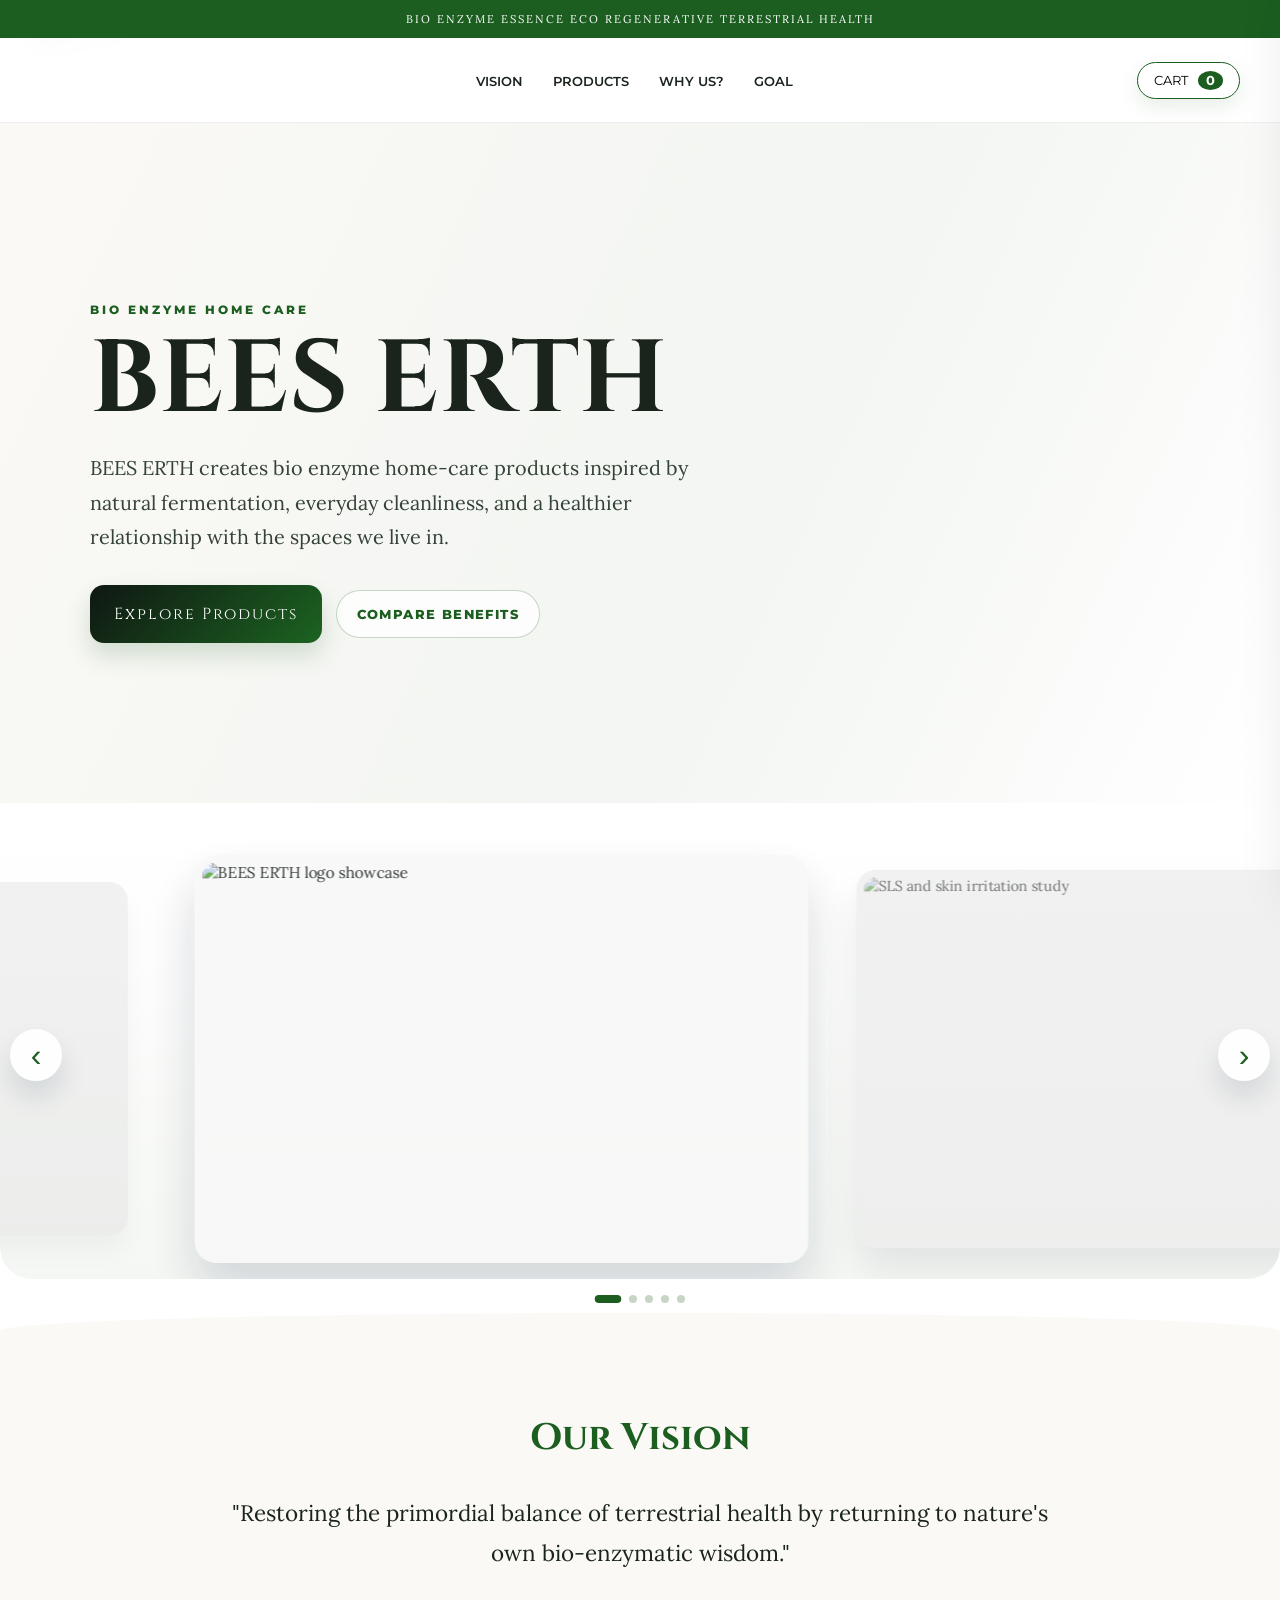
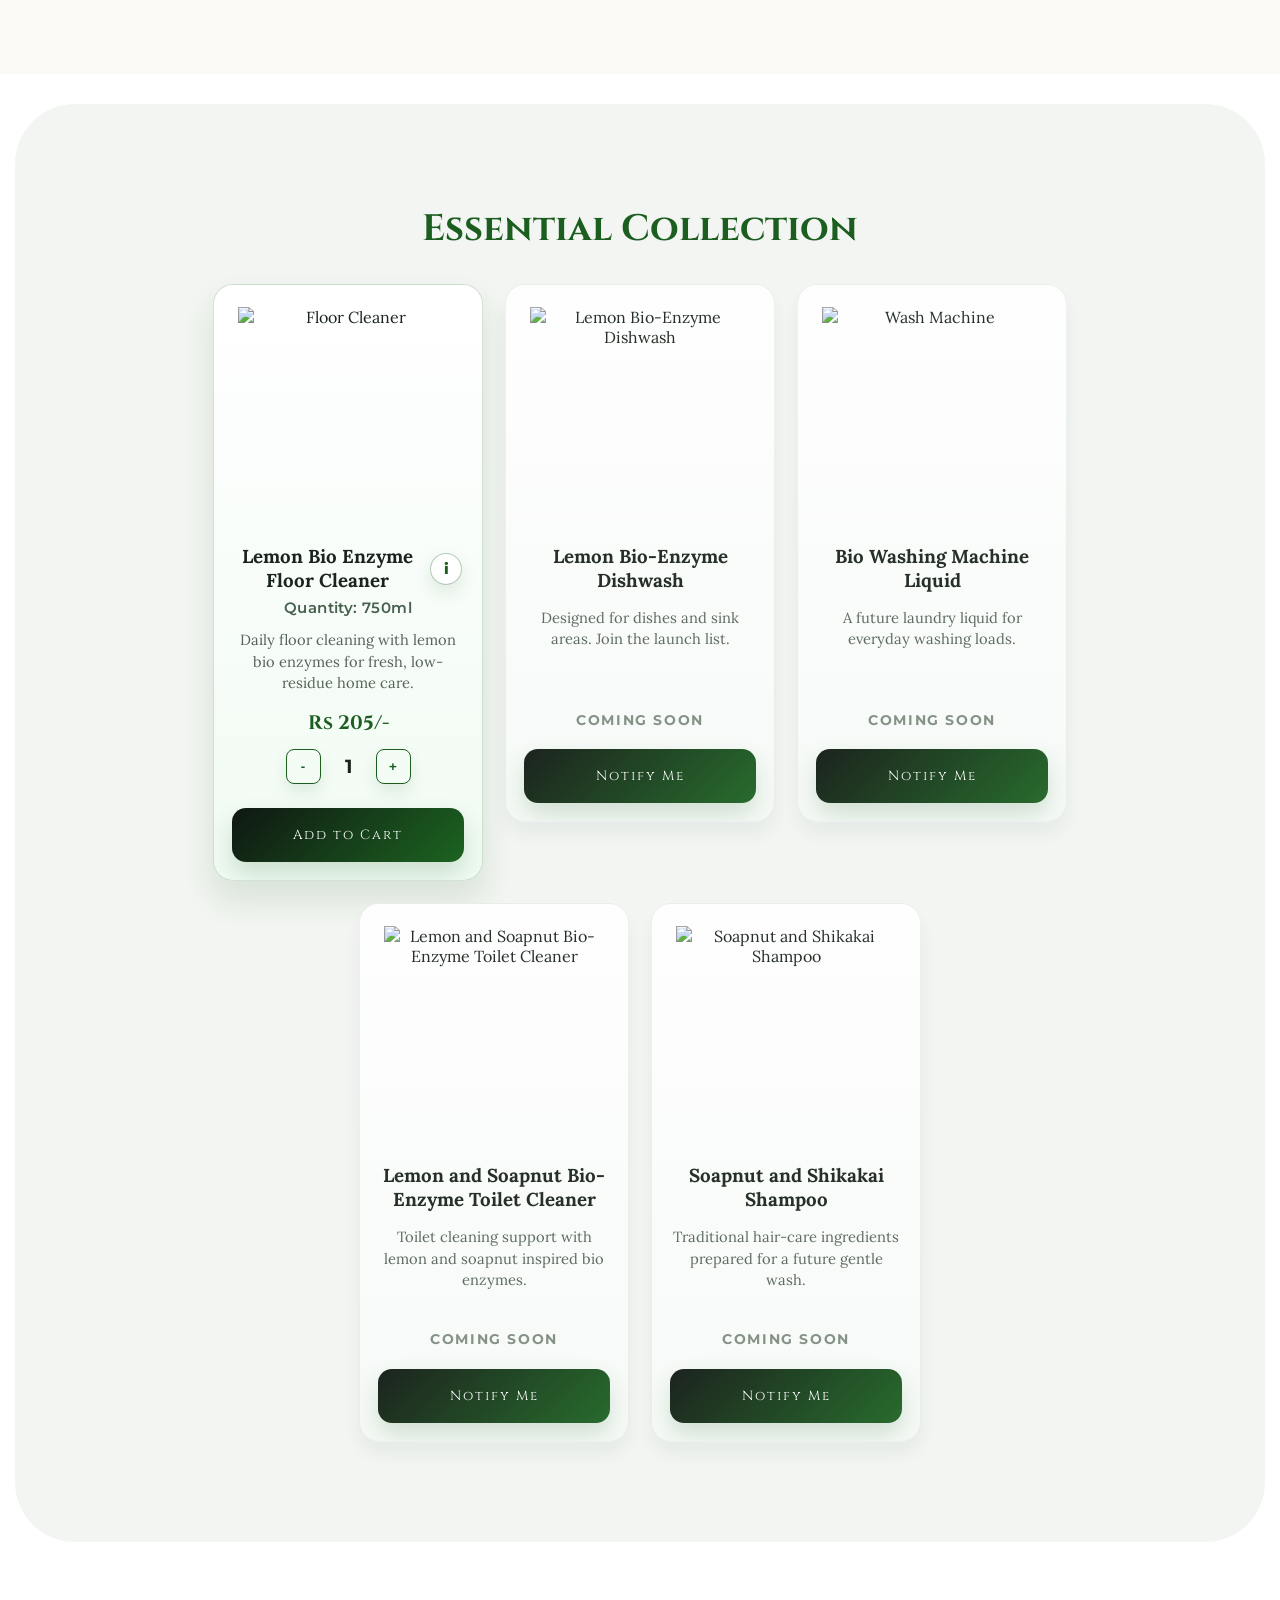
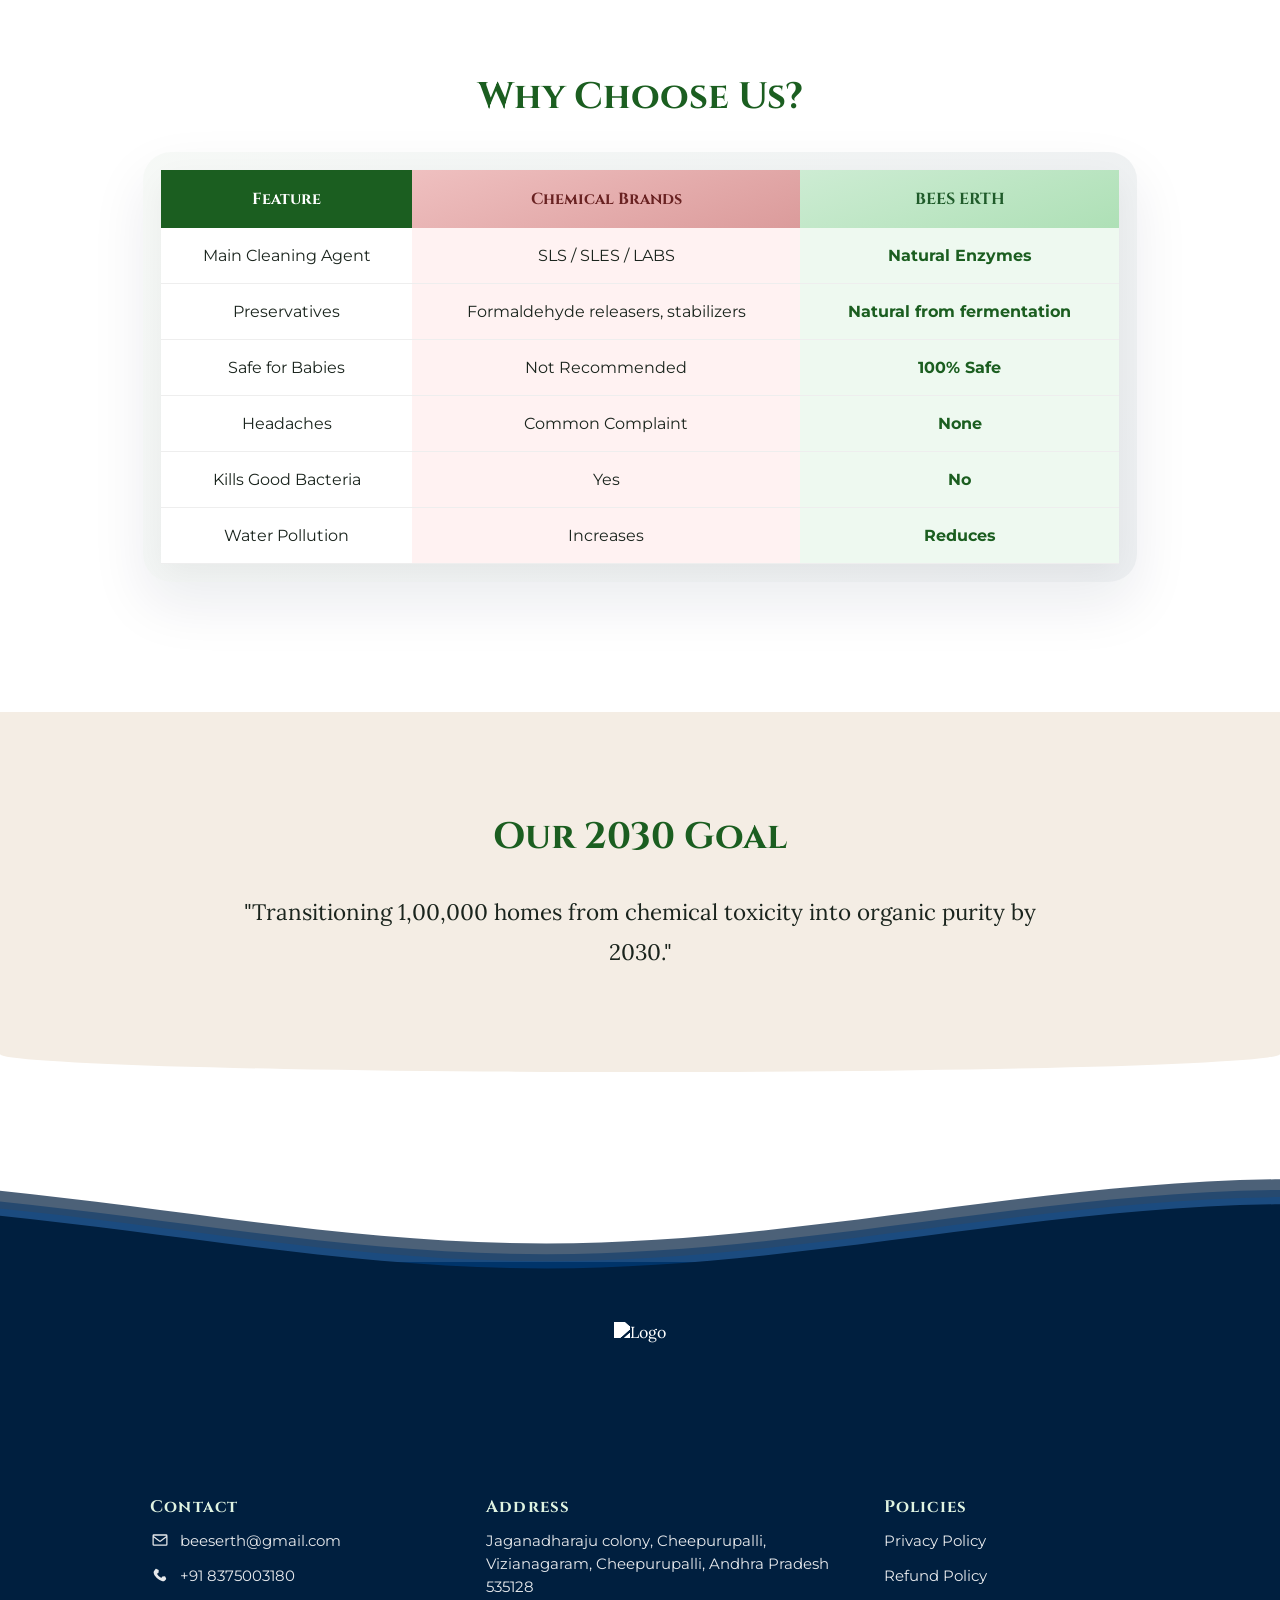
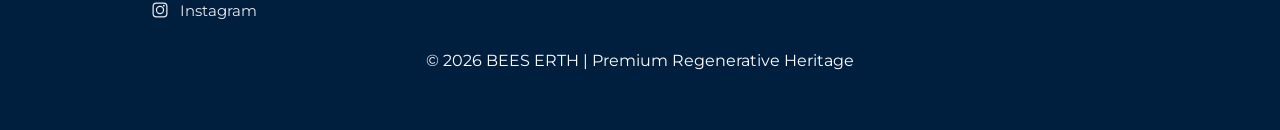
==== BEES ERTH V_1.2(06-05-26)/index.html @ 1b0a744f "Add files via upload" ====
<!DOCTYPE html>
<html lang="en">
<head>
    <meta charset="UTF-8">
    <meta name="viewport" content="width=device-width, initial-scale=1.0">
    <title>BEES ERTH | Bio Enzyme Home Care</title>
    <meta name="description" content="BEES ERTH makes bio enzyme home-care products for cleaner homes with fewer harsh chemical residues. Order Lemon Bio Enzyme Floor Cleaner online.">
    <link rel="preconnect" href="https://fonts.googleapis.com">
    <link rel="preconnect" href="https://fonts.gstatic.com" crossorigin>
    <link rel="stylesheet" href="style.css?v=20260501-5">
    <link href="https://fonts.googleapis.com/css2?family=Cinzel:wght@400;700&family=Lora:ital,wght@0,400;1,400&family=Montserrat:wght@300;600;800&display=swap" rel="stylesheet">
</head>
<body>
    <div class="top-banner">
        <span>Bio Enzyme Essence Eco Regenerative Terrestrial Health</span>
    </div>

    <header class="main-header">
        <div class="header-content">
            <button class="logo-home" type="button" onclick="reloadHome()" aria-label="Reload homepage">
                <img src="assets/logos/logo.png" alt="BEES ERTH" class="brand-logo" decoding="async" fetchpriority="high">
            </button>
            <nav class="nav-center">
                <ul>
                    <li><a href="#vision">Vision</a></li>
                    <li><a href="#product-section">Products</a></li>
                    <li><a href="#advantages">Why Us?</a></li>
                    <li><a href="#goal">Goal</a></li>
                </ul>
            </nav>
            <button class="cart-trigger" type="button" onclick="toggleCart()" aria-label="Open cart">
                <span class="cart-text">CART</span>
                <span id="cart-count">0</span>
            </button>
        </div>
    </header>

    <main>
        <section class="hero-section" aria-labelledby="hero-title">
            <div class="hero-copy">
                <p class="hero-kicker">Bio enzyme home care</p>
                <h1 id="hero-title">BEES ERTH</h1>
                <p class="hero-lede">BEES ERTH creates bio enzyme home-care products inspired by natural fermentation, everyday cleanliness, and a healthier relationship with the spaces we live in.</p>
                <div class="hero-actions">
                    <a class="btn-royal hero-primary" href="#product-section">Explore Products</a>
                    <a class="hero-secondary" href="#advantages">Compare Benefits</a>
                </div>
            </div>
        </section>

        <section class="marquee-section" aria-label="Highlights carousel">
            <div class="carousel-shell">
                <button class="carousel-arrow prev" type="button" aria-label="Previous slide">&#8249;</button>
                <div class="carousel-viewport">
                    <div class="marquee-track">
                        <div class="carousel-slide">
                            <img src="assets/logos/beeserth-logo-wb.png" alt="BEES ERTH logo showcase" decoding="async" fetchpriority="high">
                        </div>
                        <div class="carousel-slide">
                            <img src="assets/images/carousel/sls-skin-irritation.png" alt="SLS and skin irritation study" decoding="async">
                        </div>
                        <div class="carousel-slide">
                            <img src="assets/images/carousel/household-detergents-skin-damage.png" alt="Household detergents and skin damage study" decoding="async">
                        </div>
                        <div class="carousel-slide">
                            <img src="assets/images/carousel/indoor-chemical-exposure-air-quality.png" alt="Indoor chemical exposure and air quality study" decoding="async">
                        </div>
                        <div class="carousel-slide">
                            <img src="assets/images/carousel/laundry-detergents-barrier-harm.png" alt="Laundry detergents and barrier harm study" decoding="async">
                        </div>
                    </div>
                </div>
                <button class="carousel-arrow next" type="button" aria-label="Next slide">&#8250;</button>
            </div>
            <div class="carousel-dots" aria-label="Carousel pagination"></div>
        </section>

        <section id="vision" class="section-grade curve-top vision-bg">
            <h2 class="section-title">Our Vision</h2>
            <p class="premium-text italic">"Restoring the primordial balance of terrestrial health by returning to nature's own bio-enzymatic wisdom."</p>
        </section>

        <section id="product-section" class="section-grade curve-both product-bg">
            <h2 class="section-title">Essential Collection</h2>
            <div class="product-grid">
                <div class="product-card live-product-card">
                    <img src="assets/images/products/floor-cleaner.jpeg" alt="Floor Cleaner" class="product-bottle-shot" loading="lazy" decoding="async">
                    <div class="product-title-row">
                        <h3>Lemon Bio Enzyme Floor Cleaner</h3>
                        <button class="product-info-btn" type="button" onclick="openProductInfoModal()" aria-label="View floor cleaner information">i</button>
                    </div>
                    <p class="product-size">Quantity: 750ml</p>
                    <p class="product-summary">Daily floor cleaning with lemon bio enzymes for fresh, low-residue home care.</p>
                    <div class="product-pricing product-pricing-inline">
                        <span class="product-sale-price-inline">Rs 205/-</span>
                    </div>
                    <div class="item-qty-selector">
                        <button type="button" onclick="changeLocalQty('qty-floor-cleaner', -1)" aria-label="Decrease floor cleaner quantity">-</button>
                        <span id="qty-floor-cleaner">1</span>
                        <button type="button" onclick="changeLocalQty('qty-floor-cleaner', 1)" aria-label="Increase floor cleaner quantity">+</button>
                    </div>
                    <button class="btn-royal notify-btn" type="button" onclick="addToCart('Lemon Bio Enzyme Floor Cleaner', 205, 'qty-floor-cleaner', 'assets/images/products/floor-cleaner.jpeg')">Add to Cart</button>
                </div>
                <div class="product-card coming-soon-card">
                    <img src="assets/images/products/dishwash.png" alt="Lemon Bio-Enzyme Dishwash" class="product-bottle-shot" loading="lazy" decoding="async">
                    <h3>Lemon Bio-Enzyme Dishwash</h3>
                    <p class="product-summary">Designed for dishes and sink areas. Join the launch list.</p>
                    <div class="product-card-spacer" aria-hidden="true"></div>
                    <div class="coming-soon-note">Coming Soon</div>
                    <button class="btn-royal notify-btn" type="button" onclick="openNotifyModal('Lemon Bio-Enzyme Dishwash')">Notify Me</button>
                </div>
                <div class="product-card coming-soon-card">
                    <img src="assets/images/products/washing-machine-liquid.png" alt="Wash Machine" class="product-bottle-shot" loading="lazy" decoding="async">
                    <h3>Bio Washing Machine Liquid</h3>
                    <p class="product-summary">A future laundry liquid for everyday washing loads.</p>
                    <div class="product-card-spacer" aria-hidden="true"></div>
                    <div class="coming-soon-note">Coming Soon</div>
                    <button class="btn-royal notify-btn" type="button" onclick="openNotifyModal('Bio Washing Machine Liquid')">Notify Me</button>
                </div>
                <div class="product-card coming-soon-card">
                    <img src="assets/images/products/toilet-cleaner.png" alt="Lemon and Soapnut Bio-Enzyme Toilet Cleaner" class="product-bottle-shot" loading="lazy" decoding="async">
                    <h3>Lemon and Soapnut Bio-Enzyme Toilet Cleaner</h3>
                    <p class="product-summary">Toilet cleaning support with lemon and soapnut inspired bio enzymes.</p>
                    <div class="product-card-spacer" aria-hidden="true"></div>
                    <div class="coming-soon-note">Coming Soon</div>
                    <button class="btn-royal notify-btn" type="button" onclick="openNotifyModal('Lemon and Soapnut Bio-Enzyme Toilet Cleaner')">Notify Me</button>
                </div>
                <div class="product-card coming-soon-card">
                    <img src="assets/images/products/shampoo.png" alt="Soapnut and Shikakai Shampoo" class="product-bottle-shot" loading="lazy" decoding="async">
                    <h3>Soapnut and Shikakai Shampoo</h3>
                    <p class="product-summary">Traditional hair-care ingredients prepared for a future gentle wash.</p>
                    <div class="product-card-spacer" aria-hidden="true"></div>
                    <div class="coming-soon-note">Coming Soon</div>
                    <button class="btn-royal notify-btn" type="button" onclick="openNotifyModal('Soapnut and Shikakai Shampoo')">Notify Me</button>
                </div>
            </div>
        </section>

        <section id="advantages" class="section-grade curve-both advantages-bg">
            <h2 class="section-title">Why Choose Us?</h2>
            <div class="table-wrapper">
                <table class="premium-table">
                    <thead>
                        <tr><th>Feature</th><th>Chemical Brands</th><th>BEES ERTH</th></tr>
                    </thead>
                    <tbody>
                        <tr><td>Main Cleaning Agent</td><td>SLS / SLES / LABS</td><td class="better">Natural Enzymes</td></tr>
                        <tr><td>Preservatives</td><td>Formaldehyde releasers, stabilizers</td><td class="better">Natural from fermentation</td></tr>
                        <tr><td>Safe for Babies</td><td>Not Recommended</td><td class="better">100% Safe</td></tr>
                        <tr><td>Headaches</td><td>Common Complaint</td><td class="better">None</td></tr>
                        <tr><td>Kills Good Bacteria</td><td>Yes</td><td class="better">No</td></tr>
                        <tr><td>Water Pollution</td><td>Increases</td><td class="better">Reduces</td></tr>
                    </tbody>
                </table>
            </div>
        </section>

        <section id="goal" class="section-grade curve-bottom goal-bg">
            <h2 class="section-title">Our 2030 Goal</h2>
            <p class="premium-text">"Transitioning 1,00,000 homes from chemical toxicity into organic purity by 2030."</p>
        </section>

        <div id="cart-backdrop" class="cart-backdrop" onclick="closeCart()" aria-hidden="true"></div>
        <div id="cart-drawer" class="cart-sidebar" aria-label="Shopping cart">
            <div class="cart-header">
                <h3>Your Selection</h3>
                <button class="close-btn" type="button" onclick="toggleCart()" aria-label="Close cart">X</button>
            </div>
            <div id="cart-items-list" class="cart-items-list"></div>
            <div class="cart-footer">
                <div class="total-row grand"><span>Total:</span><span>Rs <span id="cart-grand-total">0.00</span></span></div>
                <button class="btn-royal full-width" type="button" onclick="openCheckout()">Checkout Details</button>
            </div>
        </div>

        <div id="checkout-view" class="modal-overlay" style="display:none;" role="dialog" aria-modal="true" aria-labelledby="checkout-title">
            <div class="modal-content">
                <div class="modal-header">
                    <h2 id="checkout-title">Delivery Details</h2>
                    <button class="close-btn" type="button" onclick="closeCheckout()" aria-label="Close delivery details">X</button>
                </div>
                <div class="modal-scroll">
                    <div class="form-grid delivery-grid">
                        <div class="form-field full-width required-field">
                            <label for="custName">Full Name</label>
                            <input type="text" id="custName" placeholder="Enter full name" required>
                        </div>
                        <div class="form-field required-field">
                            <label for="custPhone">WhatsApp Number</label>
                            <input type="tel" id="custPhone" placeholder="Enter WhatsApp number" required>
                        </div>
                        <div class="form-field">
                            <label for="custAltPhone">Alternate Number</label>
                            <input type="tel" id="custAltPhone" placeholder="Enter alternate number">
                        </div>
                        <div class="form-field full-width">
                            <label for="custMail">Email Address</label>
                            <input type="email" id="custMail" placeholder="Enter email address">
                        </div>
                        <div class="form-field full-width required-field">
                            <label for="addAddress">Address</label>
                            <textarea id="addAddress" placeholder="Enter complete delivery address" rows="3" required></textarea>
                        </div>
                        <div class="form-field required-field">
                            <label for="addState">State</label>
                            <input type="text" id="addState" placeholder="Enter state" required>
                        </div>
                        <div class="form-field required-field">
                            <label for="addPin">Pincode</label>
                            <input type="text" id="addPin" placeholder="Enter pincode" maxlength="6" required>
                        </div>
                        <div class="form-field full-width">
                            <label for="addLandmark">Landmark</label>
                            <input type="text" id="addLandmark" placeholder="Enter nearby landmark">
                        </div>
                    </div>
                    <div id="checkout-feedback" class="checkout-feedback hidden" aria-live="polite"></div>
                    <div id="checkout-confirmation" class="checkout-confirmation hidden">
                        <p id="checkout-confirmation-text"></p>
                        <div class="checkout-confirmation-actions">
                            <button class="btn-royal secondary-btn" type="button" onclick="cancelOrderConfirmation()">Edit Details</button>
                            <button class="btn-royal" id="confirmOrderBtn" type="button" onclick="finalizeOrder()">Confirm Order</button>
                        </div>
                    </div>
                    <button class="btn-royal full-width" id="submitBtn" type="button" onclick="prepareOrder()">Place Order</button>
                </div>
            </div>
        </div>

        <div id="notify-view" class="modal-overlay" style="display:none;" role="dialog" aria-modal="true" aria-labelledby="notify-title">
            <div class="modal-content notify-modal">
                <div class="modal-header">
                    <h2 id="notify-title">Notify Me</h2>
                    <button class="close-btn" type="button" onclick="closeNotifyModal()" aria-label="Close notify me form">X</button>
                </div>
                <div class="modal-scroll">
                    <div class="notify-intro">
                        <p class="notify-product-label">Product</p>
                        <p id="notify-product-name" class="notify-product-name"></p>
                    </div>
                    <div class="form-grid notify-grid">
                        <div class="form-field full-width required-field">
                            <label for="notifyName">Full Name</label>
                            <input type="text" id="notifyName" placeholder="Enter your name" required>
                        </div>
                        <div class="form-field required-field">
                            <label for="notifyPhone">WhatsApp Number</label>
                            <input type="tel" id="notifyPhone" placeholder="Enter WhatsApp number" required>
                        </div>
                        <div class="form-field">
                            <label for="notifyEmail">Email Address</label>
                            <input type="email" id="notifyEmail" placeholder="Enter email address">
                        </div>
                        <div class="form-field full-width required-field">
                            <label for="notifyAddress">Address</label>
                            <textarea id="notifyAddress" placeholder="Enter your address" rows="3" required></textarea>
                        </div>
                        <div class="form-field required-field">
                            <label for="notifyState">State</label>
                            <input type="text" id="notifyState" placeholder="Enter state" required>
                        </div>
                        <div class="form-field required-field">
                            <label for="notifyPin">Pincode</label>
                            <input type="text" id="notifyPin" placeholder="Enter pincode" maxlength="6" required>
                        </div>
                    </div>
                    <div id="notify-feedback" class="checkout-feedback hidden" aria-live="polite"></div>
                    <button class="btn-royal full-width" id="notifySubmitBtn" type="button" onclick="submitNotifyRequest()">Notify Me</button>
                </div>
            </div>
        </div>

        <div id="product-info-view" class="modal-overlay" style="display:none;" role="dialog" aria-modal="true" aria-labelledby="product-info-title">
            <div class="modal-content product-info-modal">
                <div class="modal-header">
                    <h2 id="product-info-title">Floor Cleaner Info</h2>
                    <button class="close-btn" type="button" onclick="closeProductInfoModal()" aria-label="Close floor cleaner information">X</button>
                </div>
                <div class="modal-scroll">
                    <div class="product-info-body">
                        <section>
                            <h3>Ingredients</h3>
                            <p>Fresh lemons, water.</p>
                        </section>
                        <section>
                            <h3>How to Use</h3>
                            <p>Mix 10 - 15 ml in 1 lt of water and mop the floor surface.</p>
                        </section>
                        <section>
                            <h3>Storage</h3>
                            <p>Keep bottle air tight, store in a dry place, and avoid direct sunlight.</p>
                        </section>
                        <section>
                            <h3>Based on Sarvam Concepts</h3>
                            <p>These are made from unique Sarvam Concepts in which we use fermentation for natural extraction of lemons, without using any chemical processing. For more details, connect with <a href="https://www.instagram.com/shailender_sga" target="_blank" rel="noreferrer">@shailender_sga</a> on Instagram.</p>
                        </section>
                    </div>
                </div>
            </div>
        </div>
    </main>

    <footer class="ocean-footer">
        <div class="wave-container">
            <svg class="waves" viewBox="0 24 150 28" preserveAspectRatio="none" shape-rendering="auto">
                <defs><path id="gentle-wave" d="M-160 44c30 0 58-18 88-18s 58 18 88 18 58-18 88-18 58 18 88 18 v44h-352z" /></defs>
                <g class="parallax">
                    <use href="#gentle-wave" x="48" y="0" fill="rgba(0, 31, 63, 0.7)" />
                    <use href="#gentle-wave" x="48" y="3" fill="rgba(0, 51, 102, 0.5)" />
                    <use href="#gentle-wave" x="48" y="5" fill="rgba(0, 82, 164, 0.3)" />
                    <use href="#gentle-wave" x="48" y="7" fill="#001F3F" />
                </g>
            </svg>
        </div>
        <div class="footer-bottom">
            <div class="footer-wrap">
                <img src="assets/logos/logo.png" alt="Logo" class="footer-logo" loading="lazy" decoding="async">
                <div class="footer-sections">
                    <div class="footer-section">
                        <h3>Contact</h3>
                        <a href="mailto:beeserth@gmail.com" class="footer-contact">
                            <span class="footer-icon" aria-hidden="true">
                                <svg viewBox="0 0 24 24" focusable="false"><path d="M3 6.75A1.75 1.75 0 0 1 4.75 5h14.5A1.75 1.75 0 0 1 21 6.75v10.5A1.75 1.75 0 0 1 19.25 19H4.75A1.75 1.75 0 0 1 3 17.25Zm1.5.43v.07l7.18 5.41a.5.5 0 0 0 .64 0l7.18-5.41v-.07a.25.25 0 0 0-.25-.25H4.75a.25.25 0 0 0-.25.25Zm15 1.95-6.28 4.73a2 2 0 0 1-2.42 0L4.5 9.13v8.12c0 .14.11.25.25.25h14.5a.25.25 0 0 0 .25-.25Z" fill="currentColor"/></svg>
                            </span>
                            <span>beeserth@gmail.com</span>
                        </a>
                        <a href="tel:+918375003180" class="footer-contact">
                            <span class="footer-icon" aria-hidden="true">
                                <svg viewBox="0 0 24 24" focusable="false"><path d="M6.62 4.93c.3-.3.74-.4 1.13-.24l2.17.9c.45.19.72.67.65 1.15l-.31 2.19a1.25 1.25 0 0 1-.8.98l-1.18.44a13.74 13.74 0 0 0 5.38 5.38l.44-1.18c.16-.43.54-.73.98-.8l2.19-.31c.48-.07.96.2 1.15.65l.9 2.17c.16.39.06.83-.24 1.13l-1.48 1.48c-.63.63-1.56.9-2.43.72-2.19-.46-4.98-1.92-7.3-4.24S4.84 11.62 4.38 9.43c-.18-.87.09-1.8.72-2.43Z" fill="currentColor"/></svg>
                            </span>
                            <span>+91 8375003180</span>
                        </a>
                        <a href="https://www.instagram.com/beeserth" target="_blank" class="footer-contact" rel="noreferrer">
                            <span class="footer-icon" aria-hidden="true">
                                <svg viewBox="0 0 24 24" focusable="false"><path d="M7.75 3h8.5A4.75 4.75 0 0 1 21 7.75v8.5A4.75 4.75 0 0 1 16.25 21h-8.5A4.75 4.75 0 0 1 3 16.25v-8.5A4.75 4.75 0 0 1 7.75 3m0 1.5A3.25 3.25 0 0 0 4.5 7.75v8.5a3.25 3.25 0 0 0 3.25 3.25h8.5a3.25 3.25 0 0 0 3.25-3.25v-8.5A3.25 3.25 0 0 0 16.25 4.5Zm8.88 1.13a1.12 1.12 0 1 1 0 2.24 1.12 1.12 0 0 1 0-2.24M12 7a5 5 0 1 1 0 10 5 5 0 0 1 0-10m0 1.5A3.5 3.5 0 1 0 12 15.5 3.5 3.5 0 0 0 12 8.5" fill="currentColor"/></svg>
                            </span>
                            <span>Instagram</span>
                        </a>
                    </div>
                    <div class="footer-section">
                        <h3>Address</h3>
                        <p>Jaganadharaju colony, Cheepurupalli, Vizianagaram, Cheepurupalli, Andhra Pradesh 535128</p>
                    </div>
                    <div class="footer-section">
                        <h3>Policies</h3>
                        <a href="privacy-policy.html">Privacy Policy</a>
                        <a href="refund-policy.html">Refund Policy</a>
                    </div>
                </div>
            </div>
            <p class="copy">&copy; 2026 BEES ERTH | Premium Regenerative Heritage</p>
        </div>
    </footer>

    <script src="orders-config.js?v=20260501-2" defer></script>
    <script src="script.js?v=20260501-3" defer></script>
</body>
</html>
---- BEES ERTH V_1.2(06-05-26)/style.css ----
:root {
    --emerald: #1B5E20;
    --dark: #1A241D;
    --bone: #FBF9F6;
    --sage: #F2F5F1;
    --clay: #F4EDE4;
    --ocean: #001F3F;
    --crimson: #A32020;
    --top-banner-height: 38px;
    --header-height: 85px;
    --page-header-offset: calc(var(--top-banner-height) + var(--header-height));
}

* { box-sizing: border-box; margin: 0; padding: 0; }
html { scroll-behavior: smooth; }
body { font-family: 'Lora', serif; color: var(--dark); background: #fff; overflow-x: hidden; }
section[id] { scroll-margin-top: calc(var(--page-header-offset) + 32px); }

/* HEADER */
.top-banner { height: var(--top-banner-height); background: var(--emerald); width: 100%; position: fixed; top: 0; z-index: 5000; display: flex; align-items: center; justify-content: center; color: #fff; font-size: 0.7rem; text-transform: uppercase; letter-spacing: 2px; }
.top-banner span { padding: 0 16px; text-align: center; }
.main-header { position: fixed; top: var(--top-banner-height); width: 100%; background: rgba(255, 255, 255, 0.98); z-index: 4000; height: var(--header-height); border-bottom: 1px solid #eee; backdrop-filter: blur(12px); }
.header-content { display: flex; align-items: center; justify-content: space-between; height: 100%; max-width: 1300px; margin: 0 auto; padding: 0 40px; gap: 20px; }
.logo-home { border: none; background: transparent; cursor: pointer; padding: 0; display: flex; align-items: center; }
.brand-logo { height: 156px; filter: drop-shadow(0 10px 18px rgba(0,0,0,0.12)); transition: transform 0.3s ease, filter 0.3s ease; }
.logo-home:hover .brand-logo { transform: translateY(-4px) scale(1.02); filter: drop-shadow(0 16px 24px rgba(27, 94, 32, 0.2)); }
.nav-center ul { list-style: none; display: flex; gap: 30px; }
.nav-center a { text-decoration: none; color: var(--dark); font-family: Montserrat, sans-serif; font-weight: 600; font-size: 0.8rem; text-transform: uppercase; position: relative; }
.nav-center a::after { content: ""; position: absolute; left: 0; bottom: -8px; width: 100%; height: 2px; background: linear-gradient(90deg, transparent, var(--emerald), transparent); transform: scaleX(0); transition: transform 0.25s ease; }
.nav-center a:hover::after { transform: scaleX(1); }

.cart-trigger { cursor: pointer; display: flex; align-items: center; gap: 10px; border: 1px solid var(--emerald); padding: 8px 16px; border-radius: 999px; box-shadow: 0 8px 20px rgba(27, 94, 32, 0.1); background: #fff; font-family: Montserrat, sans-serif; }
#cart-count { background: var(--emerald); color: #fff; padding: 2px 8px; border-radius: 50%; font-size: 0.8rem; font-weight: bold; }

/* HERO */
.hero-section {
    min-height: min(680px, calc(100vh - var(--page-header-offset)));
    margin-top: var(--page-header-offset);
    padding: clamp(34px, 6vw, 78px) 7% clamp(24px, 5vw, 58px);
    display: grid;
    grid-template-columns: minmax(0, 1fr);
    align-items: center;
    background:
        linear-gradient(115deg, rgba(251,249,246,0.98) 0%, rgba(242,245,241,0.95) 58%, rgba(255,255,255,0.98) 100%),
        url("assets/logos/bees-erth-logo-transparent.png");
    background-size: cover, min(42vw, 480px);
    background-repeat: no-repeat;
    background-position: center, right 9% center;
}
.hero-copy { max-width: 800px; }
.hero-kicker {
    font-family: Montserrat, sans-serif;
    font-size: 0.78rem;
    font-weight: 800;
    letter-spacing: 3px;
    text-transform: uppercase;
    color: var(--emerald);
    margin-bottom: 16px;
}
.hero-section h1 {
    font-family: Cinzel, serif;
    font-size: clamp(3.4rem, 8vw, 7.2rem);
    line-height: 0.92;
    color: var(--dark);
    letter-spacing: 0;
    margin-bottom: 24px;
}
.hero-lede {
    font-size: clamp(1.05rem, 1.55vw, 1.35rem);
    line-height: 1.75;
    max-width: 630px;
    color: #344239;
}
.hero-actions {
    display: flex;
    align-items: center;
    flex-wrap: wrap;
    gap: 14px;
    margin-top: 30px;
}
.hero-primary { text-decoration: none; display: inline-flex; }
.hero-secondary {
    display: inline-flex;
    min-height: 48px;
    align-items: center;
    justify-content: center;
    padding: 0 20px;
    border: 1px solid rgba(27, 94, 32, 0.24);
    border-radius: 999px;
    color: var(--emerald);
    text-decoration: none;
    font-family: Montserrat, sans-serif;
    font-weight: 800;
    font-size: 0.82rem;
    text-transform: uppercase;
    letter-spacing: 1.4px;
    background: rgba(255,255,255,0.72);
}
.trust-strip {
    display: grid;
    grid-template-columns: repeat(3, minmax(0, 1fr));
    gap: 1px;
    margin: 0 auto;
    background: rgba(27, 94, 32, 0.12);
    border-top: 1px solid rgba(27, 94, 32, 0.12);
    border-bottom: 1px solid rgba(27, 94, 32, 0.12);
}
.trust-strip div {
    padding: 20px 18px;
    text-align: center;
    background: #fff;
}
.trust-strip strong {
    display: block;
    font-family: Montserrat, sans-serif;
    color: var(--emerald);
    font-size: 0.95rem;
}
.trust-strip span {
    display: block;
    margin-top: 5px;
    color: #536258;
    font-size: 0.9rem;
}

/* MARQUEE */
.marquee-section { --carousel-slide-ratio: 0.5; padding: 28px 0 10px; }
.carousel-shell { position: relative; max-width: 1320px; margin: 0 auto; }
.carousel-viewport {
    overflow: hidden;
    border-radius: 32px;
    padding: 18px 0 10px;
    touch-action: pan-y;
    user-select: none;
    background: linear-gradient(180deg, rgba(255, 255, 255, 0.92), rgba(242, 245, 241, 0.78));
}
.carousel-viewport.is-dragging { cursor: grabbing; }
.marquee-track {
    display: flex;
    align-items: stretch;
    gap: 0;
    will-change: transform;
    cursor: grab;
}
.carousel-slide {
    flex: 0 0 calc(var(--carousel-slide-ratio) * 100%);
    min-width: calc(var(--carousel-slide-ratio) * 100%);
    display: flex;
    justify-content: center;
    align-items: center;
    padding: 0 4px;
}
.carousel-slide img {
    width: min(100%, 660px);
    height: clamp(260px, 42vw, 420px);
    object-fit: contain;
    object-position: center;
    padding: 8px;
    border-radius: 22px;
    background: #fff;
    box-shadow: 0 16px 28px rgba(0, 31, 63, 0.08);
    transition: transform 0.22s linear, opacity 0.22s linear, filter 0.22s linear, box-shadow 0.22s linear;
    transform: scale(var(--slide-scale, 0.82));
    opacity: var(--slide-opacity, 0.22);
    filter: blur(var(--slide-blur, 1.2px)) saturate(var(--slide-saturation, 0.72)) brightness(var(--slide-brightness, 0.82));
    box-shadow: var(--slide-shadow, 0 14px 24px rgba(0, 31, 63, 0.08));
}
.carousel-arrow {
    position: absolute;
    top: 50%;
    transform: translateY(-50%);
    width: 52px;
    height: 52px;
    border: none;
    border-radius: 50%;
    background: rgba(255, 255, 255, 0.9);
    color: var(--emerald);
    font-size: 2rem;
    line-height: 1;
    box-shadow: 0 16px 28px rgba(0, 31, 63, 0.12);
    cursor: pointer;
    z-index: 2;
    transition: transform 0.25s ease, background 0.25s ease, box-shadow 0.25s ease;
}
.carousel-arrow.prev { left: 10px; }
.carousel-arrow.next { right: 10px; }
.carousel-arrow:hover {
    transform: translateY(-50%) scale(1.05);
    background: #fff;
    box-shadow: 0 18px 32px rgba(0, 31, 63, 0.16);
}
.carousel-dots { display: flex; justify-content: center; align-items: center; gap: 8px; margin-top: 16px; }
.carousel-dot {
    width: 8px;
    height: 8px;
    border: none;
    border-radius: 999px;
    background: rgba(27, 94, 32, 0.25);
    cursor: pointer;
    transition: transform 0.25s ease, background-color 0.25s ease, width 0.25s ease;
}
.carousel-dot.active { width: 26px; background: var(--emerald); transform: scale(1.02); }

/* FLOW & CURVES */
.section-grade { padding: 100px 10%; text-align: center; position: relative; }
.curve-top { border-radius: 100% 100% 0 0 / 10% 10% 0 0; }
.curve-bottom { border-radius: 0 0 100% 100% / 0 0 10% 10%; }
.curve-both { border-radius: 60px; margin: 30px 15px; }

.vision-bg { background: var(--bone); }
.product-bg { background: var(--sage); }
.advantages-bg { background: #fff; }
.goal-bg { background: var(--clay); }

.section-title { font-family: 'Cinzel', serif; font-size: 2.3rem; color: var(--emerald); margin-bottom: 30px; }
.premium-text { font-size: 1.4rem; line-height: 1.8; max-width: 850px; margin: 0 auto; }

/* PRODUCT CARDS */
.product-grid {
    display: flex;
    flex-wrap: wrap;
    justify-content: center;
    align-items: stretch;
    gap: clamp(16px, 2vw, 22px);
    max-width: 1420px;
    margin: 0 auto;
}
.product-card {
    background: linear-gradient(180deg, #fff, #f7fbf8);
    padding: 22px 18px 18px;
    border-radius: 20px;
    border: 1px solid rgba(27, 94, 32, 0.08);
    transition: transform 0.35s ease, box-shadow 0.35s ease, border-color 0.35s ease;
    box-shadow: 0 12px 22px rgba(0, 31, 63, 0.06);
    display: flex;
    flex-direction: column;
    align-items: stretch;
    height: 100%;
    flex: 1 1 250px;
    max-width: 270px;
    min-height: 500px;
    text-align: center;
}
.product-card:hover { transform: translateY(-10px); box-shadow: 0 24px 40px rgba(0, 31, 63, 0.14); border-color: rgba(27, 94, 32, 0.22); }
.product-card img { display: block; width: min(100%, 208px); height: 208px; object-fit: contain; margin: 0 auto 14px; }
.product-card img.product-bottle-shot { width: min(100%, 220px); height: 220px; }
.product-card h3 {
    min-height: 3em;
    display: flex;
    align-items: center;
    justify-content: center;
    line-height: 1.28;
    text-align: center;
}
.product-title-row {
    display: grid;
    grid-template-columns: minmax(0, 1fr) 34px;
    align-items: center;
    gap: 8px;
}
.product-title-row h3 { min-height: 3em; }
.product-info-btn {
    width: 32px;
    height: 32px;
    border: 1px solid rgba(27, 94, 32, 0.32);
    border-radius: 50%;
    background: #fff;
    color: var(--emerald);
    cursor: pointer;
    font-family: Montserrat, sans-serif;
    font-size: 0.95rem;
    font-weight: 800;
    line-height: 1;
    box-shadow: 0 8px 18px rgba(27, 94, 32, 0.12);
}
.product-info-btn:hover {
    background: var(--emerald);
    color: #fff;
}
.product-summary {
    min-height: 4.4em;
    margin-top: 10px;
    color: #546358;
    font-size: 0.92rem;
    line-height: 1.45;
}
.product-card-spacer {
    min-height: 34px;
    flex: 0 0 auto;
}
.live-product-card {
    background: linear-gradient(180deg, #fff, #f1fbf3);
    border-color: rgba(27, 94, 32, 0.18);
    box-shadow: 0 18px 32px rgba(27, 94, 32, 0.12);
}
.product-size {
    font-family: Montserrat, sans-serif;
    text-align: center;
}
.product-size {
    margin-top: 2px;
    color: #47604f;
    font-size: 0.92rem;
    font-weight: 600;
    letter-spacing: 0.4px;
    min-height: 1.4em;
}
.product-pricing {
    margin-top: 12px;
    display: flex;
    align-items: center;
    justify-content: center;
    gap: 8px;
    flex-wrap: wrap;
    min-height: 36px;
}
.product-pricing-inline {
    flex-wrap: nowrap;
    gap: 6px;
    min-height: 36px;
    white-space: nowrap;
}
.product-original-price {
    font-family: Montserrat, sans-serif;
    font-size: 0.9rem;
    color: #7f8d81;
    text-decoration: line-through;
    text-decoration-thickness: 2px;
}
.product-discount-badge {
    display: inline-flex;
    align-items: center;
    justify-content: center;
    padding: 5px 10px;
    border-radius: 999px;
    background: linear-gradient(135deg, #1b5e20, #38a04a);
    color: #fff;
    font-family: Montserrat, sans-serif;
    font-size: 0.74rem;
    font-weight: 800;
    letter-spacing: 1.1px;
    box-shadow: 0 10px 20px rgba(27, 94, 32, 0.18);
}
.product-sale-price-inline {
    font-family: Cinzel, serif;
    font-size: 1.22rem;
    color: var(--emerald);
    font-weight: 700;
    line-height: 1;
}
.product-sale-price {
    margin-top: 12px;
    font-family: Cinzel, serif;
    font-size: 2rem;
    color: var(--emerald);
    font-weight: 700;
    line-height: 1;
    min-height: 1.25em;
    display: flex;
    align-items: center;
    justify-content: center;
}
.coming-soon-card { opacity: 0.94; }
.coming-soon-card:hover { transform: translateY(-6px); }
.out-of-stock-card { background: linear-gradient(180deg, #fff, #fdf6f1); }
.out-of-stock-card:hover { border-color: rgba(163, 32, 32, 0.2); }
.disabled-btn { background: linear-gradient(135deg, #7f8d81, #94a59a, #7f8d81); animation: none; cursor: not-allowed; box-shadow: 0 10px 18px rgba(0, 31, 63, 0.08); }
.disabled-btn:hover { transform: none; box-shadow: 0 10px 18px rgba(0, 31, 63, 0.08); letter-spacing: 2px; background-position: 0 0; }
.coming-soon-note,
.stock-note {
    margin-top: 12px;
    min-height: 2.1em;
    display: flex;
    align-items: center;
    justify-content: center;
    text-align: center;
    font-family: Montserrat, sans-serif;
    font-size: 0.88rem;
    font-weight: 700;
    letter-spacing: 1.6px;
    text-transform: uppercase;
    line-height: 1.35;
}
.coming-soon-note { color: #7f8d81; }
.stock-note { color: #9a2e2e; }
.notify-btn { margin-top: 18px; }
.coming-soon-card .coming-soon-note,
.out-of-stock-card .stock-note { margin-top: auto; }
.coming-soon-card .notify-btn,
.out-of-stock-card .notify-btn { margin-top: 14px; }

.item-qty-selector {
    display: flex;
    align-items: center;
    justify-content: center;
    gap: 15px;
    margin-top: auto;
    margin-bottom: 0;
    min-height: 48px;
}
.item-qty-selector button { width: 35px; height: 35px; border: 1px solid var(--emerald); background: transparent; color: var(--emerald); cursor: pointer; border-radius: 8px; font-weight: bold; box-shadow: 0 8px 16px rgba(27, 94, 32, 0.1); }
.item-qty-selector span { font-family: Montserrat, sans-serif; font-weight: bold; font-size: 1.2rem; min-width: 25px; }
.product-card .btn-royal { width: 100%; }

/* TABLE */
.table-wrapper { padding: 18px; border-radius: 28px; background: linear-gradient(135deg, rgba(27, 94, 32, 0.04), rgba(0, 31, 63, 0.08)); box-shadow: 0 24px 55px rgba(0, 31, 63, 0.08); overflow-x: auto; -webkit-overflow-scrolling: touch; }
.premium-table { width: 100%; min-width: 640px; border-collapse: separate; border-spacing: 0; border-radius: 16px; overflow: visible; box-shadow: 0 10px 30px rgba(0,0,0,0.05); }
.premium-table th { padding: 18px; font-family: Cinzel, serif; }
.premium-table td { padding: 18px; border-bottom: 1px solid #eee; font-family: Montserrat, sans-serif; background: #fff; }
.premium-table th,
.premium-table td { position: relative; vertical-align: top; transition: transform 0.55s cubic-bezier(.22,.61,.36,1), box-shadow 0.55s cubic-bezier(.22,.61,.36,1), background 0.45s ease, color 0.45s ease, opacity 0.45s ease; }
.premium-table th:first-child { background: var(--emerald); color: #fff; }
.better { background: rgba(27, 94, 32, 0.05); color: var(--emerald); font-weight: bold; }

.premium-table th:nth-child(2),
.premium-table td:nth-child(2) { background-color: #fff2f2; }
.premium-table th:nth-child(3),
.premium-table td:nth-child(3) { background-color: #eef9f0; }
.premium-table th:nth-child(2) { background: linear-gradient(160deg, #efc0c0, #db9b9b); color: #692222; }
.premium-table th:nth-child(3) { background: linear-gradient(160deg, #cdecd3, #aee0b6); color: #1f5b2a; }

.premium-table th:nth-child(2):hover,
.premium-table td:nth-child(2):hover {
    background: linear-gradient(160deg, #efc0c0, #db9b9b);
    color: #692222;
    transform: translateY(-10px) scale(1.03);
    box-shadow: 0 18px 28px rgba(181, 106, 106, 0.18);
    z-index: 4;
}

.premium-table th:nth-child(3):hover,
.premium-table td:nth-child(3):hover {
    background: linear-gradient(160deg, #cdecd3, #aee0b6);
    color: #1f5b2a;
    transform: translateY(-10px) scale(1.03);
    box-shadow: 0 18px 28px rgba(104, 162, 113, 0.18);
    z-index: 4;
}

.premium-table.focus-chemical th:nth-child(2),
.premium-table.focus-chemical td:nth-child(2) {
    background: linear-gradient(160deg, #efc0c0, #db9b9b);
    color: #692222;
    transform: translateY(-10px) scale(1.03);
    box-shadow: 0 18px 28px rgba(181, 106, 106, 0.18);
    z-index: 3;
}

.premium-table.focus-beeserth th:nth-child(3),
.premium-table.focus-beeserth td:nth-child(3) {
    background: linear-gradient(160deg, #cdecd3, #aee0b6);
    color: #1f5b2a;
    transform: translateY(-10px) scale(1.03);
    box-shadow: 0 18px 28px rgba(104, 162, 113, 0.18);
    z-index: 3;
}

.premium-table.focus-chemical td:nth-child(3),
.premium-table.focus-chemical th:nth-child(3),
.premium-table.focus-beeserth td:nth-child(2),
.premium-table.focus-beeserth th:nth-child(2) { opacity: 0.72; }

/* FOOTER */
.ocean-footer { position: relative; width: 100%; margin-top: 100px; }
.wave-container { position: relative; width: 100%; height: 100px; margin-bottom: -10px; min-height: 100px; max-height: 150px; }
.waves { position: relative; width: 100%; height: 100%; }
.parallax > use { animation: move-forever 25s cubic-bezier(.55,.5,.45,.5) infinite; }
.parallax > use:nth-child(1) { animation-delay: -2s; animation-duration: 7s; }
.parallax > use:nth-child(2) { animation-delay: -3s; animation-duration: 10s; }
.parallax > use:nth-child(3) { animation-delay: -4s; animation-duration: 13s; }
.parallax > use:nth-child(4) { animation-delay: -5s; animation-duration: 20s; }

@keyframes move-forever {
  0% { transform: translate3d(-90px, 0, 0); }
  100% { transform: translate3d(85px, 0, 0); }
}

@keyframes button-glow-cycle {
  0% { background-position: 0% 50%; box-shadow: 0 12px 24px rgba(27, 94, 32, 0.18); }
  50% { background-position: 100% 50%; box-shadow: 0 18px 30px rgba(27, 94, 32, 0.28); }
  100% { background-position: 0% 50%; box-shadow: 0 12px 24px rgba(27, 94, 32, 0.18); }
}

.footer-bottom { background: var(--ocean); color: #fff; padding: 60px 10%; text-align: center; }
.footer-logo { height: 148px; filter: brightness(0) invert(1); }
.footer-wrap { display: flex; flex-direction: column; align-items: center; justify-content: center; gap: 26px; }
.footer-sections {
    width: min(100%, 980px);
    display: grid;
    grid-template-columns: 1fr 1.2fr 0.8fr;
    gap: 28px;
    text-align: left;
}
.footer-section {
    display: flex;
    flex-direction: column;
    gap: 12px;
    min-width: 0;
}
.footer-section h3 {
    font-family: Cinzel, serif;
    font-size: 1.05rem;
    letter-spacing: 1.2px;
    color: #dff3e1;
}
.footer-section p,
.footer-section a,
.footer-contact {
    color: rgba(255,255,255,0.9);
    text-decoration: none;
    font-family: Montserrat, sans-serif;
    font-size: 0.92rem;
    line-height: 1.55;
}
.footer-contact { display: inline-flex; align-items: flex-start; gap: 10px; }
.footer-section a:hover,
.footer-contact:hover { color: #fff; text-decoration: underline; text-underline-offset: 5px; }
.footer-icon { width: 20px; height: 20px; display: inline-flex; align-items: center; justify-content: center; }
.footer-icon svg { width: 20px; height: 20px; }
.copy { margin-top: 28px; font-family: Montserrat, sans-serif; }

/* CART & MODAL */
.cart-backdrop { position: fixed; inset: 0; z-index: 5990; background: rgba(0,0,0,0.44); opacity: 0; pointer-events: none; transition: opacity 0.3s ease; }
.cart-backdrop.open { opacity: 1; pointer-events: auto; }
.cart-sidebar { position: fixed; right: -420px; top: 0; width: 400px; height: 100%; background: #fff; z-index: 6000; transition: 0.4s; box-shadow: -10px 0 50px rgba(0,0,0,0.1); display: flex; flex-direction: column; }
.cart-sidebar.open { right: 0; }
.cart-header,
.modal-header { display: flex; align-items: center; justify-content: space-between; padding: 22px 24px; background: linear-gradient(135deg, var(--emerald), #3E8E41); color: #fff; }
.cart-header h3,
.modal-header h2 { font-family: Cinzel, serif; letter-spacing: 1px; margin: 0; }
.close-btn { border: none; background: rgba(255, 255, 255, 0.16); color: #fff; width: 38px; height: 38px; border-radius: 50%; cursor: pointer; font-size: 1rem; transition: transform 0.25s ease, background 0.25s ease; }
.close-btn:hover { transform: rotate(90deg); background: rgba(255, 255, 255, 0.3); }
.cart-items-list { flex: 1; overflow-y: auto; padding: 24px; display: flex; flex-direction: column; gap: 16px; }
.cart-footer { padding: 28px 24px 24px; border-top: 1px solid #e8efe9; margin-top: 26px; }
.total-row { display: flex; align-items: center; justify-content: space-between; margin-bottom: 12px; font-family: Montserrat, sans-serif; }
.total-row.grand { margin-top: 24px; padding-top: 18px; border-top: 1px dashed rgba(27, 94, 32, 0.28); font-weight: 700; font-size: 1.05rem; }
.cart-item-card { display: grid; grid-template-columns: 74px 1fr; gap: 14px; padding: 14px; border-radius: 18px; background: linear-gradient(180deg, #fff, #f7fbf8); border: 1px solid rgba(27, 94, 32, 0.1); box-shadow: 0 10px 20px rgba(0, 31, 63, 0.06); transition: transform 0.25s ease, box-shadow 0.25s ease; }
.cart-item-card:hover { transform: translateY(-4px); box-shadow: 0 18px 32px rgba(0, 31, 63, 0.12); }
.cart-item-thumb { width: 74px; height: 74px; border-radius: 14px; background: #fff; border: 1px solid rgba(27, 94, 32, 0.08); display: flex; align-items: center; justify-content: center; overflow: hidden; }
.cart-item-thumb img { width: 100%; height: 100%; object-fit: contain; }
.cart-item-details { display: flex; flex-direction: column; gap: 8px; text-align: left; }
.cart-item-name { font-family: Montserrat, sans-serif; font-weight: 700; }
.cart-item-meta { display: flex; flex-wrap: wrap; gap: 8px 12px; font-size: 0.9rem; color: #4f5b53; }
.cart-item-meta span {
    display: inline-flex;
    align-items: center;
    gap: 4px;
}
.cart-price-group {
    display: inline-flex;
    align-items: center;
    gap: 8px;
    flex-wrap: wrap;
}
.cart-price-original {
    color: #7f8d81;
    text-decoration: line-through;
    text-decoration-thickness: 2px;
}
.cart-price-current {
    color: var(--emerald);
    font-weight: 700;
}
.cart-item-actions { display: flex; align-items: center; justify-content: space-between; gap: 12px; }
.cart-qty-control { display: inline-flex; align-items: center; gap: 8px; padding: 4px; border-radius: 999px; background: rgba(27, 94, 32, 0.08); }
.cart-qty-control button { width: 28px; height: 28px; border: none; border-radius: 50%; background: #fff; color: var(--emerald); cursor: pointer; box-shadow: 0 6px 12px rgba(27, 94, 32, 0.14); }
.cart-remove { border: none; background: transparent; color: #8f2a2a; cursor: pointer; font-weight: 700; }
.cart-empty { text-align: center; color: #5f6b63; padding: 32px 12px; }

.btn-royal { background: linear-gradient(135deg, #0f1712, var(--emerald), #56b45f, #0f1712); background-size: 280% 280%; color: #fff; border: none; padding: 18px; cursor: pointer; font-family: Cinzel, serif; letter-spacing: 2px; width: 100%; border-radius: 14px; box-shadow: 0 12px 24px rgba(27, 94, 32, 0.18); animation: button-glow-cycle 4s ease-in-out infinite; }
.modal-overlay { position: fixed; top: 0; left: 0; width: 100%; height: 100%; background: rgba(0,0,0,0.85); z-index: 9000; display: flex; align-items: center; justify-content: center; }
.modal-content { background: #fff; width: 95%; max-width: 760px; border-radius: 18px; position: relative; max-height: 90vh; overflow: hidden; box-shadow: 0 24px 48px rgba(0, 31, 63, 0.22); display: flex; flex-direction: column; }
.modal-scroll { overflow-y: auto; max-height: calc(90vh - 86px); padding: 0 6px 22px 0; }
.modal-scroll::-webkit-scrollbar { width: 10px; }
.modal-scroll::-webkit-scrollbar-track { background: transparent; }
.modal-scroll::-webkit-scrollbar-thumb { background: rgba(27, 94, 32, 0.28); border-radius: 999px; border: 2px solid #fff; }
.form-grid { display: grid; grid-template-columns: 1fr 1fr; gap: 18px 22px; padding: 24px 22px 24px 28px; }
.delivery-grid { align-items: start; }
.form-field { display: flex; flex-direction: column; gap: 9px; text-align: left; }
.form-field label { font-family: Montserrat, sans-serif; font-size: 0.92rem; font-weight: 700; color: #edf6ee; }
.modal-content .form-field label { color: #e7f5e9; }
.modal-content .form-grid .form-field label { color: rgba(27, 36, 29, 0.78); text-shadow: 0 1px 0 rgba(255, 255, 255, 0.45); }
.required-field label::after { content: " *"; color: #2f7c39; }
.form-field input,
.form-field textarea { min-height: 58px; padding: 16px 18px; border-radius: 14px; border: 1px solid rgba(27, 94, 32, 0.16); background: linear-gradient(180deg, #fff, #f8fbf8); font-size: 1rem; font-family: Montserrat, sans-serif; box-shadow: inset 0 1px 2px rgba(0, 31, 63, 0.06), 0 10px 22px rgba(0, 31, 63, 0.05); }
.form-field textarea { resize: vertical; min-height: 112px; line-height: 1.5; }
.form-field input::placeholder,
.form-field textarea::placeholder { color: #718276; text-shadow: 0 1px 1px rgba(255, 255, 255, 0.65); }
.form-field input:focus,
.form-field textarea:focus { outline: none; border-color: rgba(27, 94, 32, 0.4); box-shadow: 0 0 0 4px rgba(62, 142, 65, 0.14); }
.form-field.has-error label { color: #a52f2f; }
.form-field.has-error input,
.form-field.has-error textarea { border-color: rgba(165, 47, 47, 0.5); background: linear-gradient(180deg, #fff7f7, #fff0f0); box-shadow: 0 0 0 4px rgba(165, 47, 47, 0.12); }
.field-error { font-family: Montserrat, sans-serif; font-size: 0.82rem; color: #a52f2f; min-height: 18px; }
.full-width { grid-column: span 2; }
.hidden { display: none !important; }
.checkout-feedback,
.checkout-confirmation { margin: 0 28px 22px; border-radius: 16px; padding: 16px 18px; text-align: left; font-family: Montserrat, sans-serif; }
.checkout-feedback { background: #fff7f7; border: 1px solid rgba(165, 47, 47, 0.18); color: #8f2a2a; }
.checkout-feedback.success { background: #eef9f0; border-color: rgba(27, 94, 32, 0.16); color: #215a2a; }
.checkout-confirmation { background: linear-gradient(180deg, #f7fbf8, #eef7f0); border: 1px solid rgba(27, 94, 32, 0.12); color: var(--dark); }
.checkout-confirmation p { line-height: 1.6; }
.checkout-confirmation-actions { display: flex; gap: 12px; margin-top: 16px; }
.notify-modal .modal-scroll { padding-bottom: 24px; }
.notify-intro { padding: 28px 28px 0; text-align: left; }
.notify-product-label { font-family: Montserrat, sans-serif; font-size: 0.78rem; letter-spacing: 2px; text-transform: uppercase; color: #6f7c73; }
.notify-product-name { margin-top: 8px; font-family: Cinzel, serif; font-size: 1.2rem; color: var(--emerald); }
.notify-grid { padding-top: 18px; }
.product-info-body {
    display: grid;
    gap: 18px;
    padding: 24px 28px 28px;
    text-align: left;
}
.product-info-body section {
    padding: 18px;
    border: 1px solid rgba(27, 94, 32, 0.12);
    border-radius: 14px;
    background: linear-gradient(180deg, #fff, #f7fbf8);
}
.product-info-body h3 {
    font-family: Cinzel, serif;
    color: var(--emerald);
    font-size: 1.08rem;
    margin-bottom: 8px;
}
.product-info-body p {
    color: #344239;
    font-size: 1rem;
    line-height: 1.65;
}
.product-info-body a {
    color: var(--emerald);
    font-weight: 800;
    text-decoration-thickness: 2px;
    text-underline-offset: 4px;
}
.secondary-btn { background: linear-gradient(135deg, #dde6df, #c8d5cb, #dde6df); color: var(--dark); animation: none; box-shadow: 0 10px 20px rgba(0, 31, 63, 0.08); }
.modal-content .btn-royal { margin: 0 22px 0 28px; width: calc(100% - 50px); }

.btn-royal,
.item-qty-selector button,
.cart-trigger,
.product-card {
    position: relative;
    overflow: hidden;
    isolation: isolate;
    transition: transform 0.25s ease, box-shadow 0.25s ease, border-color 0.25s ease, background-position 0.35s ease, color 0.25s ease;
}

.btn-royal::before,
.item-qty-selector button::before,
.cart-trigger::before,
.product-card::before {
    content: "";
    position: absolute;
    inset: 0;
    background: radial-gradient(circle at var(--glow-x, 50%) var(--glow-y, 50%), rgba(255, 255, 255, 0.42), transparent 52%);
    opacity: 0;
    transition: opacity 0.25s ease;
    z-index: -1;
}

.btn-royal:hover,
.item-qty-selector button:hover,
.cart-trigger:hover,
.product-card:hover {
    transform: translateY(-6px) scale(1.03);
    box-shadow: 0 22px 34px rgba(27, 94, 32, 0.3);
}

.btn-royal:hover { background-position: 100% 50%; letter-spacing: 2.6px; }
.item-qty-selector button:hover { background: linear-gradient(135deg, var(--emerald), #3E8E41); color: #fff; }
.cart-trigger:hover { background: linear-gradient(135deg, rgba(27, 94, 32, 0.1), rgba(62, 142, 65, 0.26)); border-color: #3E8E41; }
.btn-royal:hover::before,
.item-qty-selector button:hover::before,
.cart-trigger:hover::before,
.product-card:hover::before { opacity: 1; }
.hero-actions .btn-royal { width: auto; min-width: 220px; padding-left: 24px; padding-right: 24px; }
body.cart-is-open { overflow: hidden; }

/* POLICY PAGES */
.policy-home-link {
    display: inline-flex;
    align-items: center;
    justify-content: center;
    min-height: 42px;
    padding: 0 18px;
    border: 1px solid rgba(27, 94, 32, 0.22);
    border-radius: 999px;
    color: var(--emerald);
    text-decoration: none;
    font-family: Montserrat, sans-serif;
    font-size: 0.78rem;
    font-weight: 800;
    letter-spacing: 1.2px;
    text-transform: uppercase;
}
.policy-page .policy-home-link { grid-area: cart; }
.policy-main {
    margin-top: var(--page-header-offset);
    padding: clamp(46px, 7vw, 86px) 7%;
    background: linear-gradient(180deg, var(--bone), #fff);
    min-height: calc(100vh - var(--page-header-offset));
}
.policy-document {
    max-width: 920px;
    margin: 0 auto;
    padding: clamp(28px, 5vw, 54px);
    border: 1px solid rgba(27, 94, 32, 0.12);
    border-radius: 18px;
    background: rgba(255,255,255,0.92);
    box-shadow: 0 20px 48px rgba(0, 31, 63, 0.08);
}
.policy-document h1 {
    font-family: Cinzel, serif;
    font-size: clamp(2.4rem, 6vw, 4.4rem);
    line-height: 1;
    color: var(--dark);
}
.policy-updated {
    margin-top: 12px;
    color: #627066;
    font-family: Montserrat, sans-serif;
    font-size: 0.9rem;
}
.policy-document section { margin-top: 34px; }
.policy-document h2 {
    font-family: Cinzel, serif;
    color: var(--emerald);
    font-size: 1.35rem;
    margin-bottom: 10px;
}
.policy-document p {
    color: #344239;
    font-size: 1.04rem;
    line-height: 1.75;
}
.policy-document a { color: var(--emerald); font-weight: 700; }

@media (max-width: 768px) {
    :root {
        --top-banner-height: 42px;
        --header-height: 112px;
    }
    .top-banner { font-size: 0.56rem; letter-spacing: 1px; line-height: 1.3; }
    .main-header { height: var(--header-height); }
    .header-content {
        display: grid;
        grid-template-columns: minmax(0, 1fr) auto;
        grid-template-areas:
            "logo cart"
            "nav nav";
        align-items: center;
        height: 100%;
        padding: 10px 16px 12px;
        gap: 8px 12px;
    }
    .logo-home { grid-area: logo; display: flex; align-items: center; }
    .brand-logo { height: 72px; }
    .nav-center { grid-area: nav; width: 100%; }
    .nav-center ul { gap: 8px 10px; justify-content: space-between; flex-wrap: nowrap; }
    .nav-center a { font-size: 0.65rem; letter-spacing: 0.4px; }
    .cart-trigger { grid-area: cart; padding: 7px 12px; gap: 7px; }
    .cart-text { font-size: 0.74rem; }
    .hero-section {
        min-height: auto;
        padding: 34px 6% 24px;
        background-size: cover, 78vw;
        background-position: center, center 58%;
    }
    .hero-section h1 { font-size: clamp(3.2rem, 18vw, 5.4rem); }
    .hero-lede { font-size: 1rem; line-height: 1.65; }
    .hero-actions { gap: 10px; margin-top: 24px; }
    .hero-primary,
    .hero-secondary { width: 100%; }
    .hero-actions .btn-royal { width: 100%; min-width: 0; }
    .hero-secondary { min-height: 46px; }
    .trust-strip { grid-template-columns: repeat(2, minmax(0, 1fr)); }
    .trust-strip div { padding: 16px 12px; }
    .trust-strip strong { font-size: 0.85rem; }
    .trust-strip span { font-size: 0.8rem; }
    .marquee-section { --carousel-slide-ratio: 0.68; margin-top: calc(var(--page-header-offset) + 12px); padding: 12px 0 8px; }
    .carousel-shell { max-width: 100%; }
    .carousel-viewport { border-radius: 24px; padding: 6px 0 2px; }
    .carousel-slide { padding: 0 6px; }
    .carousel-slide img { width: min(100%, 520px); height: 250px; padding: 8px; border-radius: 18px; }
    .carousel-arrow { width: 42px; height: 42px; font-size: 1.6rem; }
    .carousel-arrow.prev { left: 6px; }
    .carousel-arrow.next { right: 6px; }
    .carousel-dots { margin-top: 12px; }
    .section-grade { padding: 72px 6%; }
    .curve-both { margin: 24px 10px; border-radius: 32px; }
    .section-title { font-size: 1.85rem; margin-bottom: 20px; }
    .premium-text { font-size: 1.08rem; line-height: 1.7; }
    .product-grid {
        gap: 18px;
        max-width: 560px;
    }
    .product-card {
        padding: 22px 18px;
        flex-basis: 100%;
        max-width: 100%;
        min-height: 548px;
    }
    .product-card img { height: 220px; }
    .product-card img.product-bottle-shot { width: min(100%, 244px); height: 244px; }
    .product-card h3 { min-height: 3em; }
    .product-title-row { grid-template-columns: minmax(0, 1fr) 32px; }
    .product-summary { min-height: auto; }
    .product-card-spacer { min-height: 28px; }
    .product-size { font-size: 0.86rem; }
    .product-pricing { gap: 8px; margin-top: 14px; }
    .product-pricing-inline { gap: 8px; min-height: 42px; }
    .product-original-price { font-size: 0.94rem; }
    .product-discount-badge { font-size: 0.72rem; letter-spacing: 1.1px; padding: 5px 10px; }
    .product-sale-price-inline { font-size: 1.18rem; }
    .product-sale-price { font-size: 1.8rem; }
    .item-qty-selector { gap: 12px; min-height: 44px; }
    .item-qty-selector button { width: 34px; height: 34px; }
    .notify-btn { margin-top: 14px; }
    .coming-soon-note,
    .stock-note { letter-spacing: 1.4px; font-size: 0.8rem; }
    .table-wrapper {
        width: calc(100% + 12%);
        margin-left: -6%;
        margin-right: -6%;
        padding: 10px 8px;
        overflow: visible;
        border-radius: 0;
    }
    .premium-table {
        min-width: 0;
        width: 100%;
        table-layout: fixed;
        border-spacing: 0;
        box-shadow: 0 8px 22px rgba(0,0,0,0.05);
    }
    .premium-table th,
    .premium-table td {
        padding: 10px 8px;
        font-size: 0.76rem;
        line-height: 1.35;
        white-space: normal;
        word-break: break-word;
        overflow-wrap: anywhere;
        hyphens: auto;
        display: table-cell;
        text-align: left;
    }
    .premium-table th { font-size: 0.82rem; }
    .premium-table th:nth-child(1),
    .premium-table td:nth-child(1) { width: 34%; }
    .premium-table th:nth-child(2),
    .premium-table td:nth-child(2),
    .premium-table th:nth-child(3),
    .premium-table td:nth-child(3) { width: 33%; }
    .premium-table.focus-chemical th:nth-child(2),
    .premium-table.focus-chemical td:nth-child(2),
    .premium-table.focus-beeserth th:nth-child(3),
    .premium-table.focus-beeserth td:nth-child(3) { transform: none; box-shadow: none; }
    .premium-table th:nth-child(2):hover,
    .premium-table td:nth-child(2):hover,
    .premium-table th:nth-child(3):hover,
    .premium-table td:nth-child(3):hover { transform: none; box-shadow: none; }
    .cart-sidebar { width: 100%; right: -100%; }
    .cart-items-list,
    .cart-footer { padding: 18px; }
    .total-row {
        align-items: flex-start;
        gap: 10px;
        font-size: 0.92rem;
    }
    .total-row span:first-child {
        flex: 1;
        min-width: 0;
        line-height: 1.4;
    }
    .total-row span:last-child {
        flex-shrink: 0;
        text-align: right;
    }
    .cart-item-card { gap: 12px; padding: 12px; }
    .cart-item-thumb { width: 68px; height: 68px; }
    .cart-item-details { gap: 10px; }
    .cart-item-name { font-size: 0.94rem; line-height: 1.35; }
    .cart-item-meta {
        display: grid;
        grid-template-columns: repeat(2, minmax(0, 1fr));
        gap: 8px 10px;
        font-size: 0.82rem;
    }
    .cart-item-meta span {
        min-width: 0;
        line-height: 1.35;
    }
    .cart-price-group {
        gap: 6px;
        row-gap: 2px;
    }
    .cart-item-actions {
        gap: 10px;
        align-items: center;
    }
    .cart-remove { font-size: 0.86rem; }
    .modal-content { width: calc(100% - 16px); max-height: 92vh; border-radius: 16px; }
    .cart-header,
    .modal-header { padding: 18px 16px; }
    .modal-scroll { max-height: calc(92vh - 74px); padding-right: 0; }
    .form-grid { grid-template-columns: 1fr; gap: 14px; padding: 18px 14px; }
    .form-field { gap: 6px; }
    .modal-content .form-grid .form-field label { font-size: 0.84rem; }
    .form-field input,
    .form-field textarea { min-height: 48px; padding: 12px 14px; font-size: 1rem; border-radius: 12px; }
    .form-field textarea { min-height: 96px; }
    .full-width { grid-column: span 1; }
    .notify-intro { padding: 18px 14px 0; }
    .product-info-body { padding: 18px 14px 20px; gap: 14px; }
    .product-info-body section { padding: 15px; border-radius: 12px; }
    .footer-bottom { padding: 48px 7%; }
    .footer-sections {
        grid-template-columns: 1fr;
        gap: 24px;
        text-align: center;
    }
    .footer-section { align-items: center; }
    .footer-contact { justify-content: center; text-align: left; }
    .footer-logo { height: 118px; }
    .ocean-footer { margin-top: 72px; }
    .wave-container { height: 56px; min-height: 56px; max-height: 56px; margin-bottom: -2px; }
    .modal-content .btn-royal { width: calc(100% - 28px); margin: 0 14px 14px; padding: 14px; letter-spacing: 1.3px; }
    .checkout-feedback,
    .checkout-confirmation { margin: 0 14px 14px; padding: 14px 16px; }
    .checkout-confirmation-actions { flex-direction: column; }
    .policy-home-link { min-height: 36px; padding: 0 12px; font-size: 0.68rem; }
    .policy-main { padding: 30px 14px 48px; }
    .policy-document { border-radius: 14px; }
}

@media (max-width: 1180px) and (min-width: 769px) {
    .product-grid {
        gap: 18px;
        max-width: 1040px;
    }
    .product-card {
        flex-basis: 235px;
        max-width: 252px;
        min-height: 480px;
    }
    .product-card img { width: min(100%, 194px); height: 194px; }
    .product-card img.product-bottle-shot { width: min(100%, 206px); height: 206px; }
    .product-card h3 { min-height: 2.9em; font-size: 1.12rem; }
    .product-card-spacer { min-height: 28px; }
    .product-pricing-inline { gap: 6px; }
    .product-discount-badge { font-size: 0.7rem; padding: 5px 9px; }
    .product-sale-price-inline { font-size: 1.12rem; }
}

@media (max-width: 480px) {
    :root {
        --top-banner-height: 46px;
        --header-height: 116px;
    }
    .header-content { padding: 8px 12px 10px; gap: 7px 10px; }
    .brand-logo { height: 68px; }
    .nav-center ul { gap: 6px 8px; }
    .nav-center a { font-size: 0.61rem; }
    .cart-trigger { padding: 6px 10px; }
    .hero-section { padding-top: 26px; }
    .hero-kicker { font-size: 0.66rem; letter-spacing: 2px; margin-bottom: 12px; }
    .hero-section h1 { margin-bottom: 16px; }
    .section-grade { padding: 60px 5%; }
    .curve-both { margin: 18px 8px; border-radius: 24px; }
    .marquee-section { --carousel-slide-ratio: 0.82; }
    .carousel-viewport { border-radius: 18px; }
    .carousel-slide { padding: 0 8px; }
    .carousel-slide img { width: min(100%, 100%); height: 200px; padding: 8px; }
    .carousel-arrow { width: 36px; height: 36px; font-size: 1.4rem; }
    .carousel-arrow.prev { left: 2px; }
    .carousel-arrow.next { right: 2px; }
    .carousel-dots { gap: 7px; margin-top: 10px; }
    .carousel-dot { width: 7px; height: 7px; }
    .carousel-dot.active { width: 22px; }
    .section-title { font-size: 1.55rem; }
    .premium-text { font-size: 1rem; }
    .product-card { border-radius: 16px; min-height: 520px; }
    .product-grid { max-width: 100%; gap: 16px; }
    .product-card img { width: min(100%, 210px); height: 180px; }
    .product-card img.product-bottle-shot { width: min(100%, 226px); height: 226px; }
    .product-card h3 { min-height: 2.9em; font-size: 1.02rem; }
    .product-info-btn { width: 30px; height: 30px; }
    .product-card-spacer { min-height: 24px; }
    .product-size { font-size: 0.84rem; }
    .product-original-price { font-size: 0.92rem; }
    .product-discount-badge { font-size: 0.72rem; padding: 5px 10px; }
    .product-pricing-inline { gap: 6px; justify-content: center; }
    .product-sale-price-inline { font-size: 1.1rem; }
    .product-sale-price { font-size: 1.65rem; }
    .item-qty-selector { gap: 10px; }
    .item-qty-selector button { width: 32px; height: 32px; }
    .premium-table th,
    .premium-table td { padding: 8px 6px; font-size: 0.7rem; }
    .premium-table th { font-size: 0.74rem; }
    .table-wrapper {
        width: calc(100% + 10%);
        margin-left: -5%;
        margin-right: -5%;
        padding: 8px 6px;
    }
    .form-grid { padding: 16px 12px; gap: 12px; }
    .form-field input,
    .form-field textarea { min-height: 46px; padding: 11px 12px; }
    .form-field textarea { min-height: 88px; }
    .btn-royal { padding: 15px 14px; font-size: 0.86rem; letter-spacing: 1.4px; }
    .cart-items-list { padding: 14px; gap: 12px; }
    .cart-item-card {
        grid-template-columns: 72px minmax(0, 1fr);
        gap: 10px;
        padding: 12px;
        align-items: start;
    }
    .cart-item-thumb { width: 72px; height: 72px; }
    .cart-item-details { gap: 8px; }
    .cart-item-name {
        font-size: 0.88rem;
        line-height: 1.28;
    }
    .cart-item-meta {
        grid-template-columns: repeat(2, minmax(0, 1fr));
        gap: 5px 8px;
        font-size: 0.78rem;
    }
    .cart-price-group {
        gap: 4px;
    }
    .cart-item-actions {
        flex-direction: row;
        align-items: center;
        justify-content: space-between;
        gap: 8px;
    }
    .cart-qty-control {
        gap: 4px;
        padding: 3px;
    }
    .cart-qty-control button {
        width: 26px;
        height: 26px;
    }
    .cart-remove {
        font-size: 0.82rem;
        line-height: 1.1;
    }
    .cart-footer {
        padding: 14px 14px 16px;
        margin-top: 14px;
    }
    .total-row {
        display: grid;
        grid-template-columns: minmax(0, 1fr) auto;
        align-items: center;
        gap: 8px 10px;
        margin-bottom: 10px;
        font-size: 0.84rem;
    }
    .total-row span:first-child,
    .total-row span:last-child {
        line-height: 1.25;
    }
    .total-row span:last-child {
        text-align: right;
    }
    .total-row.grand {
        grid-template-columns: minmax(0, 1fr) auto;
        font-size: 0.96rem;
        gap: 8px 10px;
        margin-top: 14px;
        padding-top: 12px;
    }
    .cart-footer .btn-royal.full-width {
        margin-top: 6px;
        padding: 14px 12px;
    }
    .footer-contact { font-size: 0.92rem; text-align: center; }
    .wave-container { height: 42px; min-height: 42px; max-height: 42px; }
}
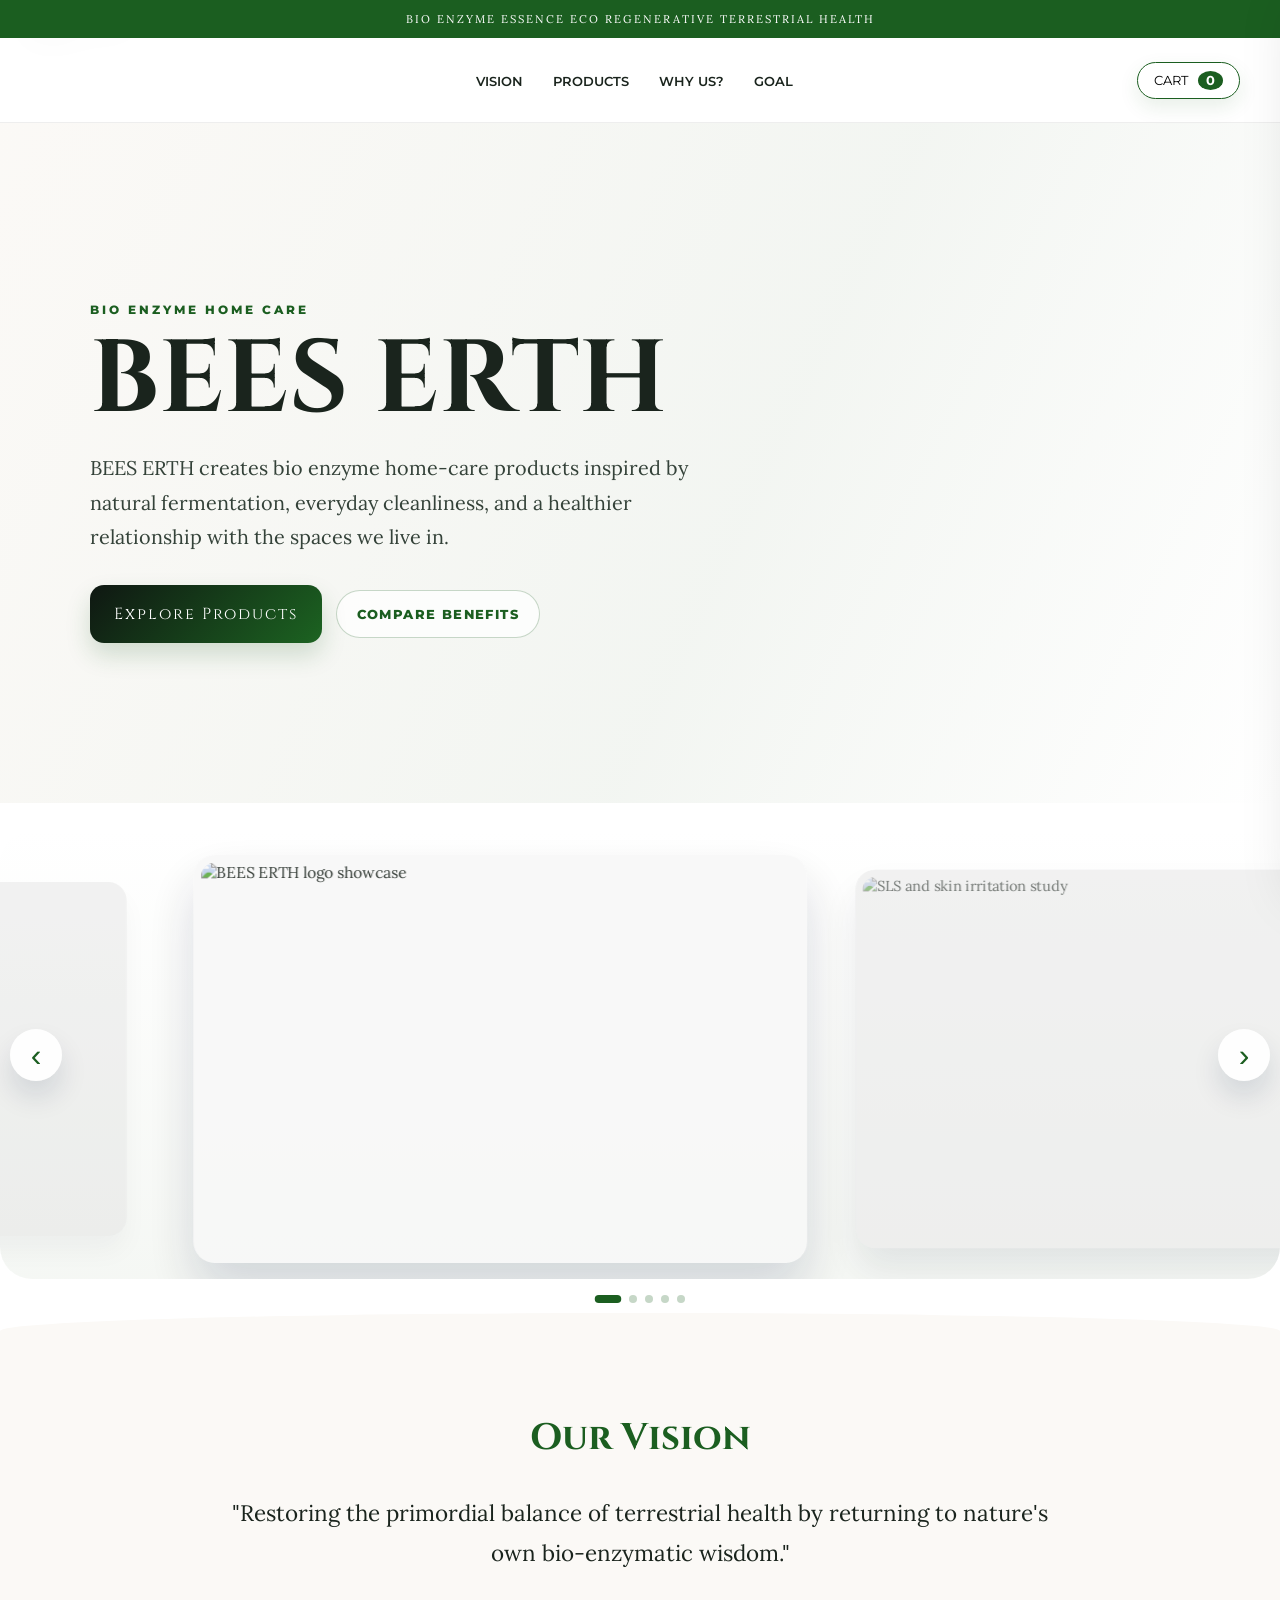
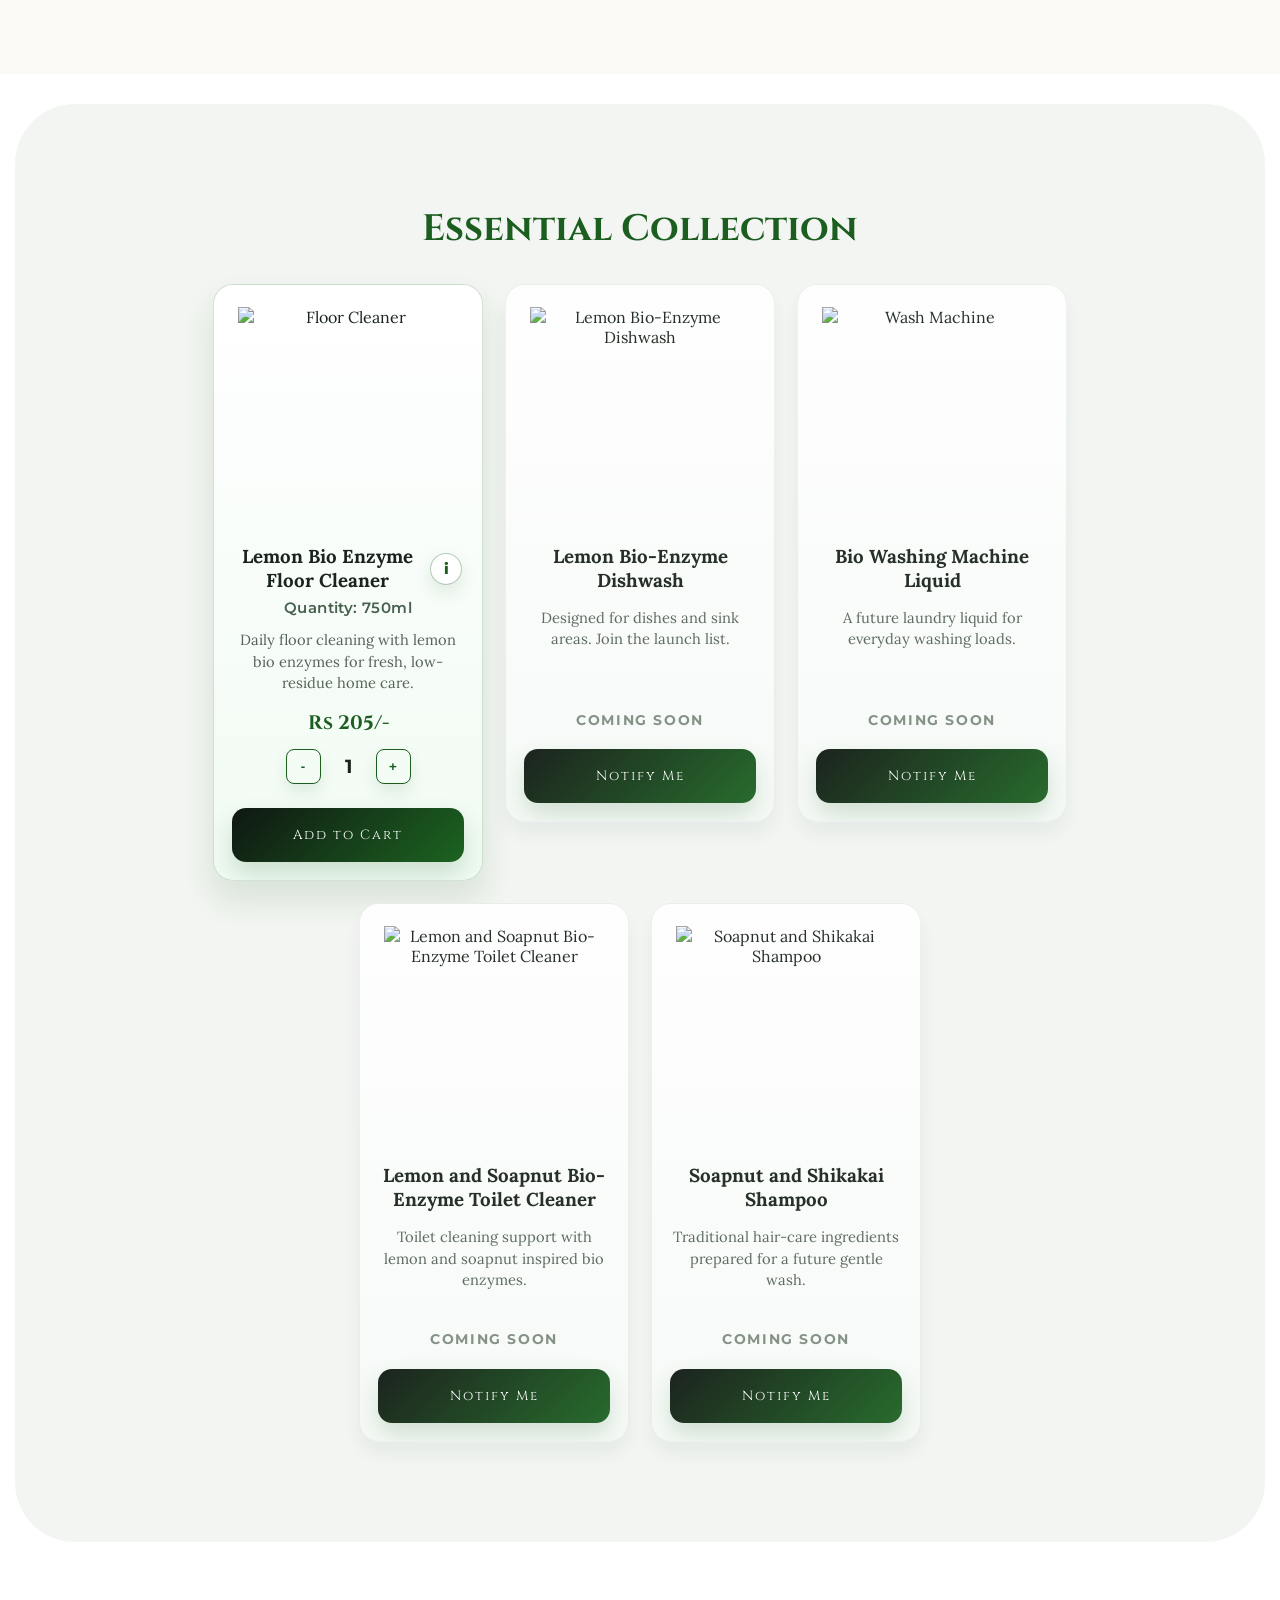
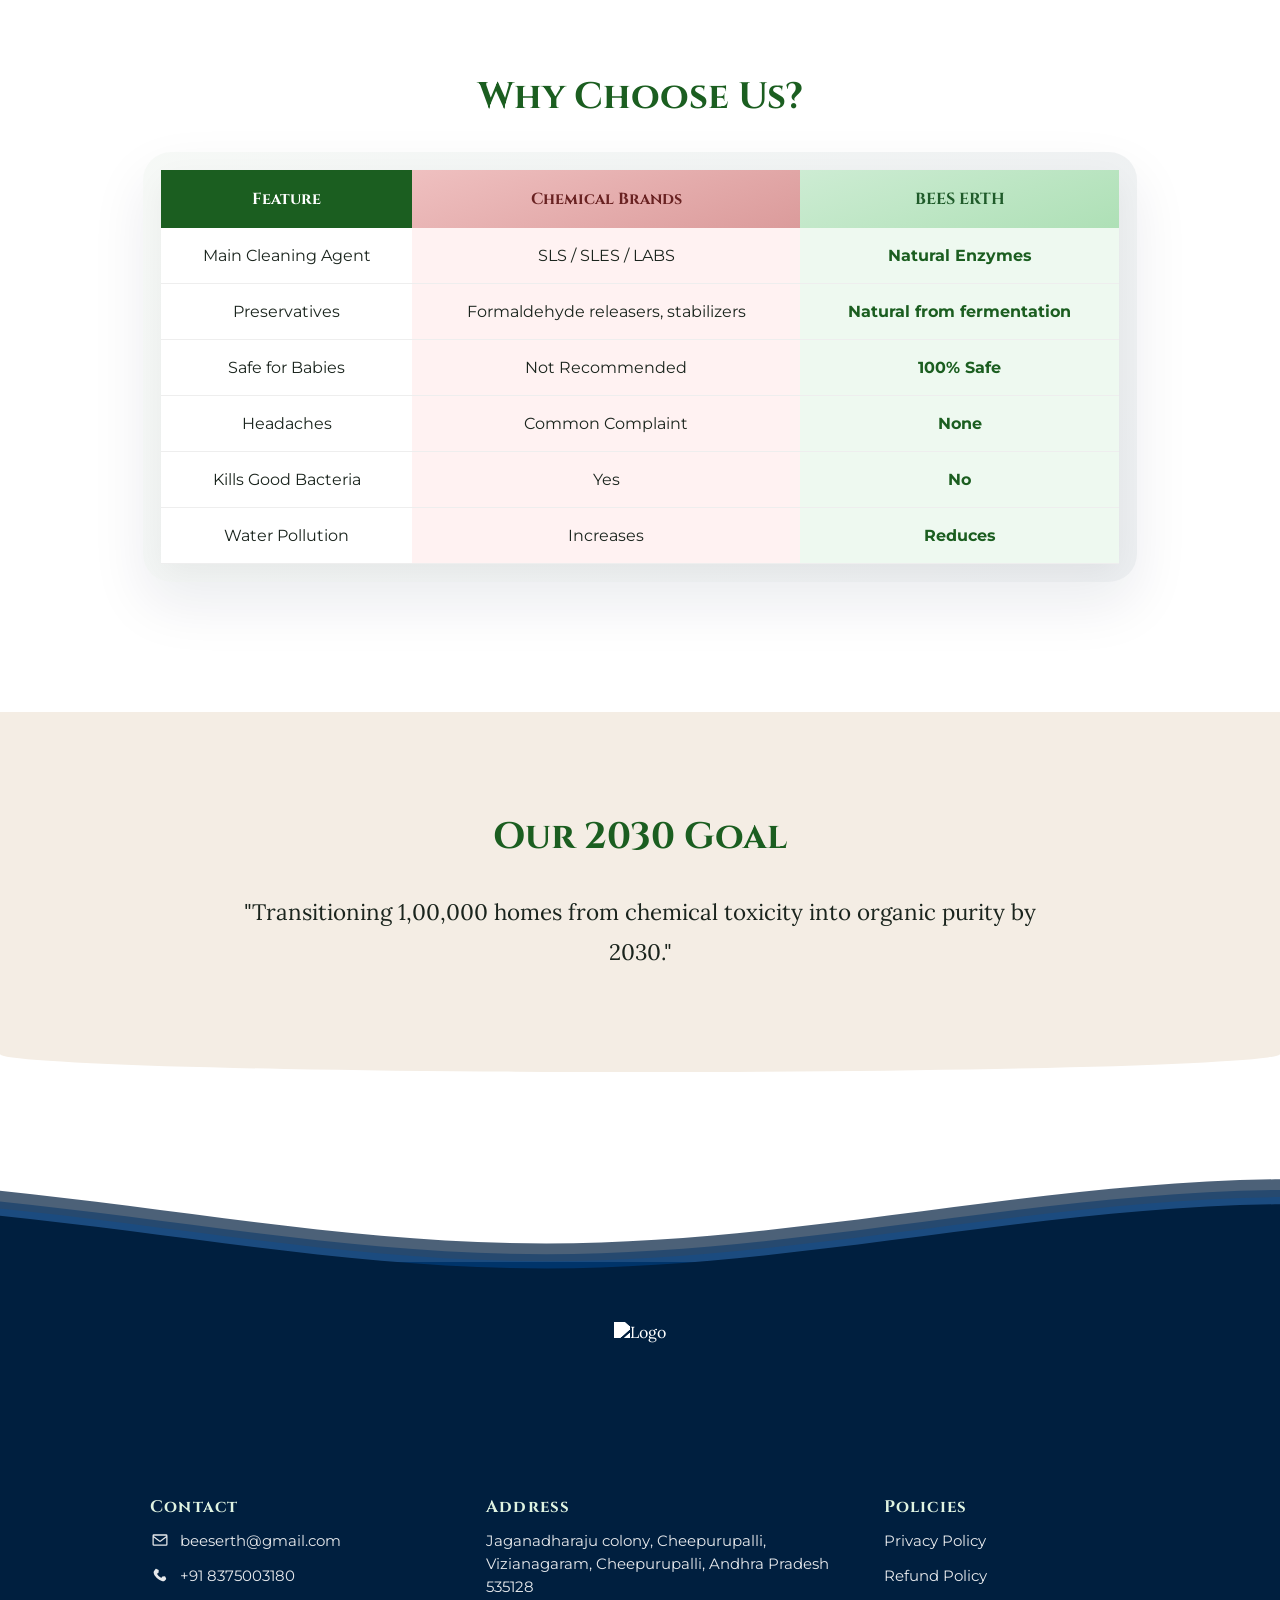
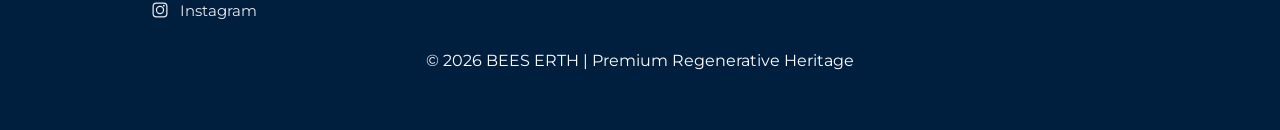
==== commit feb85c97: "Update index.html" ====
--- a/BEES ERTH V_1.2(06-05-26)/index.html
+++ b/BEES ERTH V_1.2(06-05-26)/index.html
@@ -3,7 +3,7 @@
 <head>
     <meta charset="UTF-8">
     <meta name="viewport" content="width=device-width, initial-scale=1.0">
-    <title>BEES ERTH | Bio Enzyme Home Care</title>
+    <title>BEES ERTH | Bio Enzyme Essence Eco Regenerative Terrestrial Health </title>
     <meta name="description" content="BEES ERTH makes bio enzyme home-care products for cleaner homes with fewer harsh chemical residues. Order Lemon Bio Enzyme Floor Cleaner online.">
     <link rel="preconnect" href="https://fonts.googleapis.com">
     <link rel="preconnect" href="https://fonts.gstatic.com" crossorigin>
@@ -273,7 +273,7 @@
         <div id="product-info-view" class="modal-overlay" style="display:none;" role="dialog" aria-modal="true" aria-labelledby="product-info-title">
             <div class="modal-content product-info-modal">
                 <div class="modal-header">
-                    <h2 id="product-info-title">Floor Cleaner Info</h2>
+                    <h2 id="product-info-title">Lemon Bio Enzyme Floor Cleaner Info</h2>
                     <button class="close-btn" type="button" onclick="closeProductInfoModal()" aria-label="Close floor cleaner information">X</button>
                 </div>
                 <div class="modal-scroll">
